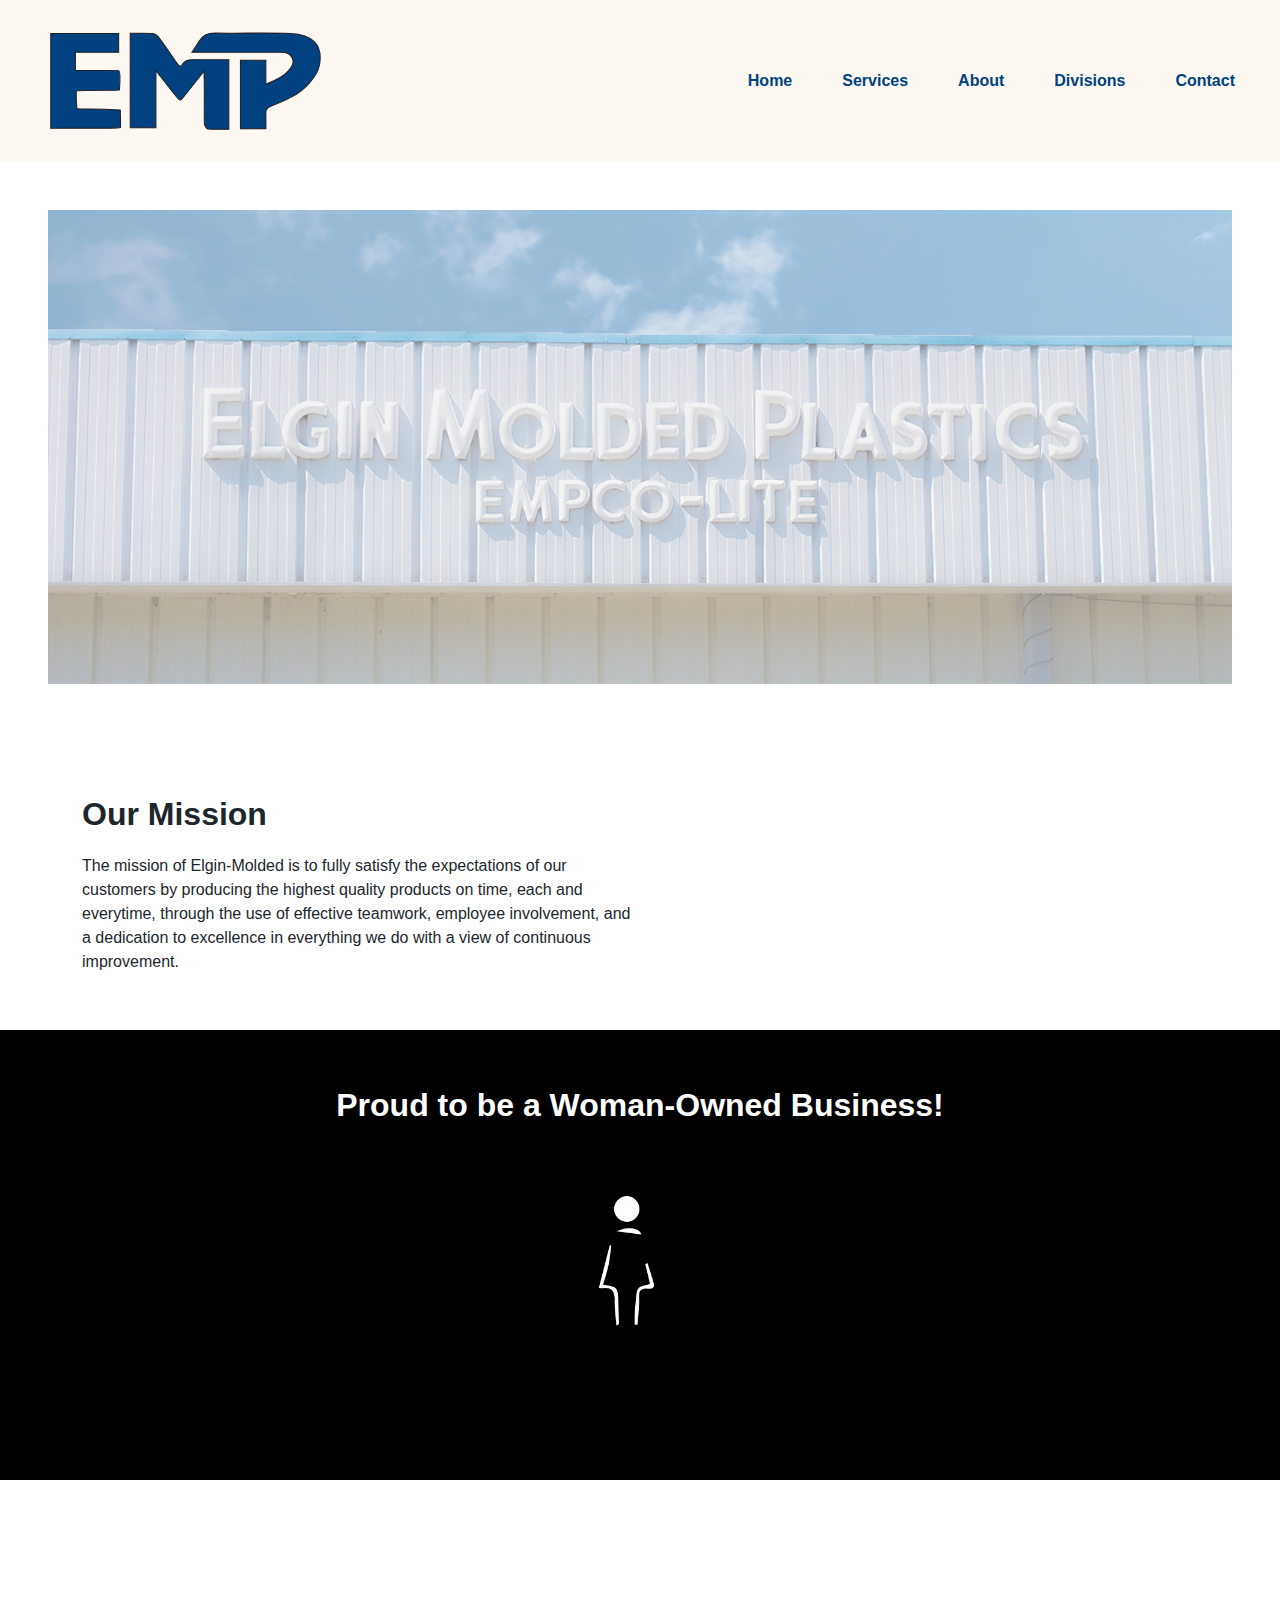
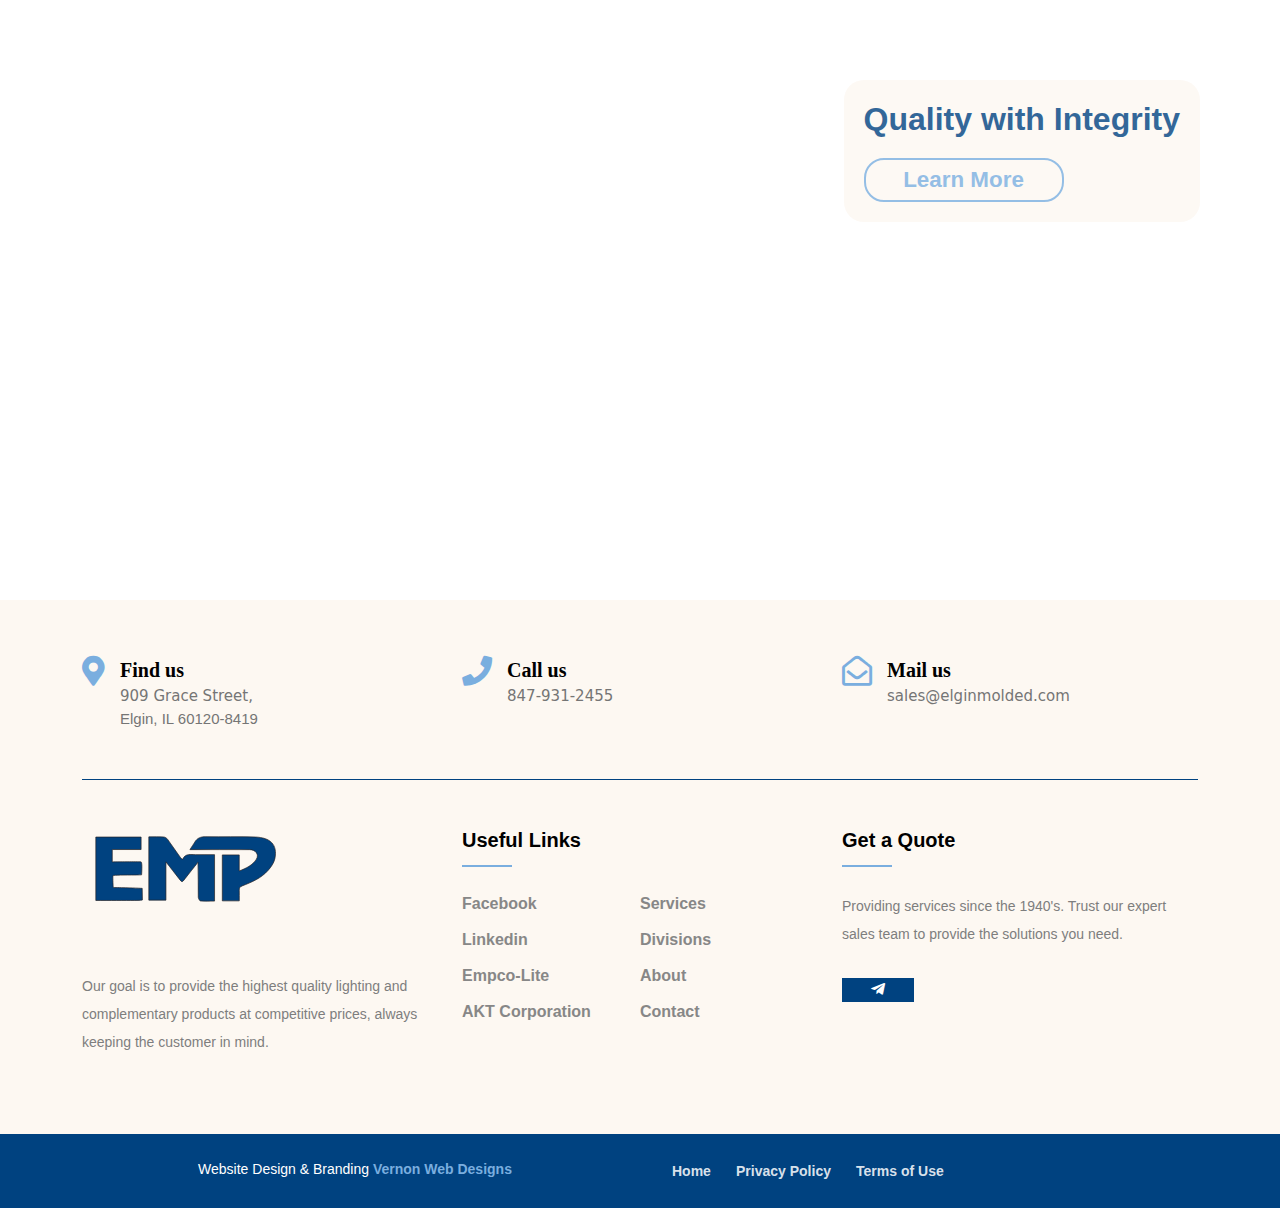
==== index.html @ e277bc26 "responsive" ====
<!DOCTYPE html>
<html lang="en">
<head>
<meta charset="UTF-8">
<meta name="viewport" content="width=device-width, initial-scale=1.0">
<meta http-equiv="X-UA-Compatible" content="ie=edge">
<meta name="Description" content="Enter your description here"/>
<link rel="stylesheet" href="https://cdnjs.cloudflare.com/ajax/libs/twitter-bootstrap/5.1.0/css/bootstrap.min.css">
<link rel="stylesheet" href="https://cdnjs.cloudflare.com/ajax/libs/font-awesome/5.15.4/css/all.min.css">
<link rel="stylesheet" href="/css/main.css">
<title>EMP</title>
</head>
<body>


    
    <nav>
        <ul class="nav-menu">
            <li class="logo"><a href="index.html"><span><img src="static/EMPArtboard 2.svg" style="width:100%; height:auto; max-width:300px;"></span></a></li>
            <li class="item"><a href="index.html"><span>Home</span></a></li>
            <li class="item"><a href="services.html"><span>Services</span></a></li>
            <li class="item"><a href="about.html"><span>About</span></a></li>
            <li class="item"><a href="divisions.html"><span>Divisions</span></a></li>
            <li class="item"><a href="contact.html"><span>Contact</span></a></li>
            <li class="toggle"><a href="#"><i class="fas fa-bars"></i></a></li>
        </ul>
    </nav>


    <div class="mainlayout">
        <div class="hero">
            <div><img src="static/EMP-photo.png" height="auto" width="100%"></div>
        </div>

        <!-- MISSION STATEMENT -->
        <div class="row1">
            <section>        
                <div class="container">
                    <h1 class="mb20 col-sm-12 col-md-9 col-lg-6">Our Mission</h1>
                    <p class="col-sm-12 col-md-9 col-lg-6">The mission of Elgin-Molded is to fully satisfy the expectations of our customers by 
                    producing the highest quality products on time, each and everytime, 
                    through the use of effective teamwork, employee involvement,
                    and a dedication to excellence in everything we do with a view of continuous improvement.</p>
                </div>
            </section>
        </div>
    

<!-- WOMAN-OWNED Business -->
        <div class="row2 section-dark">
            <div class="flex">
                <h1 class="white text-center">Proud to be a Woman-Owned Business!</h1>
                <img  class="img-responsive" src="/static/woman-icons-03.png" style="width:100%; height:auto; max-width:300px;">
            </div>
        </div>



        <div class="row3">
            <div class="big-image-quality">
                <div class="overlay-product-line">
                    <div class="product-line-container">
                        <h1 class="mb20">Quality with Integrity</h1>
                        <a href="process.html" class="btn">Learn More</a>
                    </div>
        
                </div>
            </div>
        </div>
    

    <!-- Footer -->

<footer class="footer footer-section">
    <div class="container">
        <div class="footer-cta pt-5 pb-5">
            <div class="row">
                <div class="col-xl-4 col-md-4 mb-30">
                    <div class="single-cta">
                        <i class="fas fa-map-marker-alt"></i>
                        <div class="cta-text">
                            <h4>Find us</h4>
                            <span>909 Grace Street,</span>
                            <p>Elgin, IL 60120-8419</p>
                        </div>
                    </div>
                </div>
                <div class="col-xl-4 col-md-4 mb-30">
                    <div class="single-cta">
                        <i class="fas fa-phone"></i>
                        <div class="cta-text">
                            <h4>Call us</h4>
                            <span>847-931-2455</span>
                        </div>
                    </div>
                </div>
                <div class="col-xl-4 col-md-4 mb-30">
                    <div class="single-cta">
                        <i class="far fa-envelope-open"></i>
                        <div class="cta-text">
                            <h4>Mail us</h4>
                            <span>sales@elginmolded.com</span>
                        </div>
                    </div>
                </div>
            </div>
        </div>
        <div class="footer-content pt-5 pb-5">
            <div class="row">
                <div class="col-xl-4 col-lg-4 mb-50">
                    <div class="footer-widget">
                        <div class="footer-logo mt-40 mb60">
                            <a href="index.html"><img src="static/EMPArtboard 2.svg" class="img-fluid" alt="logo"></a>
                        </div>
                        <div class="footer-text mt-40">
                            <p>Our goal is to provide the highest quality lighting and complementary products at competitive prices, always keeping the customer in mind. </p>
                        </div>
  
                    </div>
                </div>
                <div class="col-xl-4 col-lg-4 col-md-6 mb-30">
                    <div class="footer-widget">
                        <div class="footer-widget-heading">
                            <h3>Useful Links</h3>
                        </div>
                        <ul>
                            <li><a href="https://www.facebook.com/Elgin-Molded-Plastics-104482072345302">Facebook</a></li>
                            <li><a href="services.html">Services</a></li>
                            <li><a href="https://www.linkedin.com/company/elgin-molded-plastics-llc/">Linkedin</a></li>
                            <li><a href="divisions.html">Divisions</a></li>
                            <li><a href="https://empco-lite.com/">Empco-Lite</a></li>
                            <li><a href="about.html">About</a></li>
                            <li><a href="https://www.aktinc.com/">AKT Corporation</a></li>
                            <li><a href="contact.html">Contact</a></li>
                        </ul>
                    </div>
                </div>
                <div class="col-xl-4 col-lg-4 col-md-6 mb-50">
                    <div class="footer-widget">
                        <div class="footer-widget-heading">
                            <h3>Get a Quote</h3>
                        </div>
                        <div class="footer-text mb-25">
                            <p>Providing services since the 1940's. Trust our expert sales team to provide the solutions you need.</p>
                        </div>
                            <div class="subscribe-form">
                                <a href="contact.html"><i class="fab fa-telegram-plane"></i></a>
                            </div>
                        </div>
                    </div>
                </div>
            </div>
        </div>
    
    <div class="copyright copyright-area">
        <div class="container">
            <div class="row copyright">
                <div class="col-xl-6 col-lg-6 text-center text-lg-left">
                    <div class="copyright-text">
                        <p>Website Design & Branding <a href="http://www.vernonwebdesigns.com/">Vernon Web Designs</a></p>
                    </div>
                </div>
                <div class="col-xl-6 col-lg-6 d-none d-lg-block text-right">
                    <div class="footer-menu">
                        <ul>
                            <li><a href="index.html">Home</a></li>
                            <li><a href="privacypolicy.html">Privacy Policy</a></li>
                            <li><a href="termsofuse.html">Terms of Use</a></li>
                        </ul>
                    </div>
                </div>
            </div>
        </div>
    </div>
  </footer>
 

<script src="js/script.js"></script>
<script src="https://cdnjs.cloudflare.com/ajax/libs/popper.js/2.9.2/umd/popper.min.js"></script>
<script src="https://cdnjs.cloudflare.com/ajax/libs/twitter-bootstrap/5.1.0/js/bootstrap.min.js"></script>
</body>
</html>
---- css/main.css ----
html, body, div, span, object, h1, h2, h3, h4, h5, h6, p, blockquote, pre, abbr, address, cite, code, em,
img, small, strong, sub, sup, var, b, i, dl, dt, dd, ol, ul, li, fieldset, form, label, legend, table,
caption, tbody, tfoot, thead, tr, th, td, article, aside, figure, footer, header, hgroup, menu,
nav, section, .section-dark, time, mark, audio, video {
  margin: 0;
  padding: 0;
  border: 0;
  outline: 0;
  font-size: 100%;
  vertical-align: baseline;
  background: transparent;
}

article, aside, figure, footer, header, hgroup, nav, section, .section-dark {
  display: block;
}

nav ul {
  list-style: none;
}

a {
  margin: 0;
  padding: 0;
  font-size: 100%;
  vertical-align: baseline;
  background: transparent;
  text-decoration: none;
}

del {
  text-decoration: line-through;
}

input, select {
  vertical-align: middle;
}

body, select, input, textarea {
  color: #FDF8F2;
}

h1, h2, h3, h4, h5, h6 {
  font-family: bold;
  text-rendering: optimizeLegibility;
}

html {
  -webkit-font-smoothing: antialiased;
}

h1 {
  font-size: 2rem;
  font-weight: 800;
  font-family: "PT sans", sans-serif;
}

h2 {
  font-size: 1.5rem;
  font-weight: 700;
}

h3 {
  font-size: 1.3rem;
  font-weight: 600;
}

h2, h3, p, a {
  font-family: "Open sans", sans-serif;
}

.main {
  color: #004280;
}

nav {
  background: #FDF8F2;
  padding: 0 20px;
}

a {
  color: #004280;
  text-decoration: none;
  font-family: "PT sans", sans-serif;
  font-weight: 600;
}

.nav-menu,
.drop-down-menu {
  list-style-type: none;
  color: #004280;
}

.item {
  padding: 15px;
}

.item a:hover,
.item a:hover::after {
  color: #7aaedf;
}

/* Mobile first */
.nav-menu {
  display: flex;
  flex-wrap: wrap;
  justify-content: space-between;
  align-items: center;
}

.nav-menu li a {
  display: block;
  padding: 20px 10px;
}

.nav-menu li.drop-down-item a {
  padding: 17.5px;
}

.toggle {
  order: 1;
  font-size: 20px;
}

.item {
  order: 2;
  width: 100%;
  text-align: center;
  display: none;
}

.active .item {
  display: block;
}

/* drop-down menu mobile */
.drop-down-menu {
  display: none;
}

.drop-down i {
  font-size: 12px;
}

.drop-down-menu-active .drop-down-menu {
  display: block;
}

.drop-down > a::after {
  font-family: "Font Awesome 5 Free";
  font-size: 12px;
  line-height: 16px;
  font-weight: bold;
  content: "\f078";
  color: #004280;
  padding-left: 10px;
}

.drop-down-item a {
  padding: 20px 8px;
}

.drop-down-menu-active {
  background-color: #FDF8F2;
  border-radius: 3px;
}

/* Desktop menu */
@media all and (min-width: 960px) {
  .nav-menu {
    justify-content: center;
    flex-wrap: nowrap;
    background: none;
  }
  .logo {
    flex: 1;
    order: 0;
  }
  .item {
    order: 1;
    position: relative;
    display: block;
    width: auto;
  }
  .toggle {
    flex: 1;
    text-align: right;
    order: 2;
    display: none;
  }
  .drop-down-menu-active .drop-down-menu {
    display: block;
    position: absolute;
    left: 0;
    top: 75px;
    background: #FDF8F2;
  }
  .drop-down-menu-active {
    border-radius: 0;
  }
}
/* Footer  */
.footer-section {
  background: #FDF8F2;
  position: relative;
}

.footer-cta {
  border-bottom: 1px solid #004280;
}

.single-cta i {
  color: #7aaedf;
  font-size: 30px;
  float: left;
  margin-top: 8px;
}

.cta-text {
  padding-left: 15px;
  display: inline-block;
}

.cta-text h4 {
  margin-top: 10px;
  color: black;
  font-size: 20px;
  font-weight: 600;
  margin-bottom: 2px;
}

.cta-text span {
  color: #757575;
  font-size: 15px;
}

.cta-text p {
  color: #757575;
  font-size: 15px;
}

.footer-content {
  position: relative;
  z-index: 2;
}

.footer-pattern img {
  position: absolute;
  top: 0;
  left: 0;
  height: 330px;
  background-size: cover;
  background-position: 100% 100%;
}

.footer-logo img {
  max-width: 200px;
}

.footer-text p {
  margin-bottom: 14px;
  font-size: 14px;
  color: #7e7e7e;
  line-height: 28px;
  margin-right: 20px;
  margin-bottom: 30px;
}

.footer-social-icon span {
  color: black;
  display: block;
  font-size: 20px;
  font-weight: 700;
  margin-bottom: 20px;
}

.footer-widget-heading h3 {
  color: black;
  font-size: 20px;
  font-weight: 600;
  margin-bottom: 40px;
  position: relative;
}

.footer-widget-heading h3::before {
  content: "";
  position: absolute;
  left: 0;
  bottom: -15px;
  height: 2px;
  width: 50px;
  background: #7aaedf;
}

.footer-widget ul li {
  display: inline-block;
  float: left;
  width: 50%;
  margin-bottom: 12px;
}

.footer-widget ul li a:hover {
  color: #004280;
}

.footer-widget ul li a {
  color: #878787;
  text-transform: capitalize;
  text-decoration: none;
}

.subscribe-form {
  position: relative;
  overflow: hidden;
}

.subscribe-form a {
  width: 100%;
  padding: 14px 28px;
  background: #004280;
  border: 1px solid #004280;
  color: #fff;
}

.copyright-area {
  background: #004280;
  padding: 25px 0;
}

.copyright-text p {
  margin: 0;
  font-size: 14px;
  color: white;
}

.copyright-text p a {
  color: #7aaedf;
}

.footer-menu li {
  display: inline-block;
  margin-left: 20px;
}

.footer-menu li:hover a {
  color: #004280;
}

.footer-menu li a {
  font-size: 14px;
  color: rgba(255, 255, 255, 0.857);
}

.pinside10 {
  padding: 10px;
}

.pinside20 {
  padding: 20px;
}

.pinside30 {
  padding: 30px;
}

.pinside40 {
  padding: 40px;
}

.pinside50 {
  padding: 50px;
}

.pinside60 {
  padding: 60px;
}

.pinside80 {
  padding: 80px;
}

.mb0 {
  margin-bottom: 0px;
}

.mb10 {
  margin-bottom: 10px;
}

.mb20 {
  margin-bottom: 20px;
}

.mb30 {
  margin-bottom: 30px;
}

.mb40 {
  margin-bottom: 40px;
}

.mb60 {
  margin-bottom: 60px;
}

.mb80 {
  margin-bottom: 80px;
}

.mb100 {
  margin-bottom: 100px;
}

.mt0 {
  margin-top: 0px;
}

.mt10 {
  margin-top: 10px;
}

.mt20 {
  margin-top: 20px;
}

.mt30 {
  margin-top: 30px;
}

.mt40 {
  margin-top: 40px;
}

.mt60 {
  margin-top: 60px;
}

.mt80 {
  margin-top: 80px;
}

.mt100 {
  margin-top: 100px;
}

.mainlayout {
  display: grid;
  height: 100vh;
  grid-template-areas: "hero hero hero hero" "row1 row1 row1 row1" "row2 row2 row2 row2" "row3 row3 row3 row3" "footer footer footer footer" "copyright copyright copyright copyright";
  grid-template-columns: 1fr 1fr 1fr 1fr;
  grid-auto-rows: -webkit-min-content;
  grid-auto-rows: min-content;
}

.hero {
  grid-area: hero;
  opacity: 50%;
  background-color: white;
}

.row1 {
  grid-area: row1;
}

.row2 {
  grid-area: row2;
}

.row3 {
  grid-area: row3;
}

.footer {
  grid-area: footer;
}

.copyright {
  grid-area: copyright;
}

@media (max-width: 800px) {
  .mainlayout {
    display: grid;
    height: 100vh;
    grid-template-areas: "hero" "row1" "row2" "row3" "footer" "copyright";
    grid-template-columns: 1fr;
    grid-template-rows: 0.8fr 1.2fr 1.2fr;
  }
}
.splitlayout {
  display: grid;
  height: 100vh;
  grid-template-areas: "section1 section1 section2 section2" "section1 section1 section2 section2";
  grid-template-columns: 1fr 1fr 1fr 1fr;
  grid-auto-rows: -webkit-min-content;
  grid-auto-rows: min-content;
}

.section1 {
  grid-area: section1;
}

.section2 {
  grid-area: section2;
}

@media (max-width: 800px) {
  .splitlayout {
    display: grid;
    height: 100vh;
    grid-template-areas: "section1" "section2";
    grid-template-columns: 1fr;
    grid-template-rows: 0.8fr 1.2fr 1.2fr;
  }
}
.white {
  color: white;
}

section, .section-dark {
  background: #fff;
  color: #1c262b;
  padding: 3.5rem;
}

@media (max-width: 800px) {
  section, .section-dark {
    padding: 2rem;
  }
}
.section-dark {
  background: black;
  color: white;
}

.flex {
  display: flex;
  flex-direction: column;
  align-items: center;
  justify-content: center;
}

@media (max-width: 800px) {
  .img-responsive {
    height: 100%;
    width: 100%;
  }
}
.big-image-quality {
  height: 80vh;
  width: 100vw;
  position: relative;
  background-size: cover;
  opacity: 80%;
  background-position: 30% 30%;
  background-image: url("/static/plant_pictures/IMG_7468_Fotor.jpg");
}

.overlay-product-line {
  position: absolute;
  height: 50%;
  width: 70%;
  top: 200px;
  right: 5rem;
  color: black;
  display: flex;
  align-items: flex-end;
  justify-content: left;
  flex-direction: column;
}

.product-line-container {
  background-color: #FDF8F2;
  padding: 20px;
  border-radius: 20px;
  color: #004280;
}

.btn {
  min-width: 200px;
  text-align: center;
  display: inline-block;
  text-decoration: none;
  font-size: 1.4rem;
  color: #7aaedf;
  border: 2px solid #7aaedf;
  padding: 0.2rem 0.8rem;
  text-transform: capitalize;
  transition: 0.4s;
  border-radius: 20px;
  font-family: "PT sans", sans-serif;
  font-weight: 800;
}

.btn:hover {
  background-color: none;
  color: #004280;
  border: 2px solid #004280;
}

section.section--dark, .section--dark.section-dark {
  background: rgba(0, 0, 0, 0.927);
  color: white;
}

.base {
  color: black;
}

#intro-animation {
  background: rgba(0, 0, 0, 0.681);
  color: black;
}

.hero {
  box-sizing: border-box;
  display: flex;
  min-height: 50vh;
  padding: 3rem;
  justify-content: center;
  flex-direction: column;
  position: relative;
  font-size: 1.15rem;
}

.hero::before {
  transform: rotate(-5deg) scaleY(0);
  transform-origin: 100% 100%;
  content: "";
  display: block;
  position: absolute;
  bottom: 0;
  width: 90%;
  height: 100%;
  -webkit-animation: untransform normal 1 1.25s 0.9375s cubic-bezier(0.33, 1, 0.68, 1) forwards;
  animation: untransform normal 1 1.25s 0.9375s cubic-bezier(0.33, 1, 0.68, 1) forwards;
}

.hero::after {
  transform: scaleY(0);
  transform-origin: 50% 100%;
  content: "";
  display: block;
  position: absolute;
  left: 0;
  bottom: 0;
  width: 100%;
  height: 100%;
  background-image: url("../static/plant_pictures/IMG_7464_Fotor.jpg");
  -webkit-animation: untransform normal 1 1.5625s 0.3125s cubic-bezier(0.33, 1, 0.68, 1) forwards;
  animation: untransform normal 1 1.5625s 0.3125s cubic-bezier(0.33, 1, 0.68, 1) forwards;
  z-index: -1;
}

.hero__title {
  margin-bottom: 5px;
  font-size: 3.75rem;
  overflow: hidden;
  font-weight: 700;
  line-height: 1.4;
}

.hero__title span {
  display: inline-block;
  transform: rotate(30deg) translateY(2em);
  transform-origin: 0 100%;
  -webkit-animation: untransform normal 1 1.25s 0.3125s cubic-bezier(0.33, 1, 0.68, 1) forwards;
  animation: untransform normal 1 1.25s 0.3125s cubic-bezier(0.33, 1, 0.68, 1) forwards;
}

.hero__copy {
  margin-bottom: 10px;
  max-width: 50ch;
  transform: translatey(2em);
  opacity: 0;
  -webkit-animation: untransform normal 1 1.25s 0.9375s cubic-bezier(0.33, 1, 0.68, 1) forwards;
  animation: untransform normal 1 1.25s 0.9375s cubic-bezier(0.33, 1, 0.68, 1) forwards;
}

@-webkit-keyframes untransform {
  to {
    transform: none;
    opacity: 1;
  }
}
@keyframes untransform {
  to {
    transform: none;
    opacity: 1;
  }
}
.big-image-divisions {
  height: 100vh;
  width: 100vw;
  position: relative;
  background-size: cover;
  background-position: 50% 50%;
  background-image: url("../static/pexels-laura-tancredi-7078502.jpg");
}

.overlay-divisions {
  position: absolute;
  height: 100%;
  width: 100%;
  top: 0;
  left: 0;
  background: rgba(252, 251, 251, 0.177);
  color: black;
  display: flex;
  align-items: center;
  justify-content: center;
  flex-direction: column;
}

.overlay-divisions h1 {
  font-size: 5rem;
  letter-spacing: 0px;
  margin: 0 0 5px;
  font-weight: 900;
}

@media screen and (max-width: 64rem) {
  .overlay-oldworld .oldworld-container {
    width: calc(33.333333% - 2rem);
  }
}
/* box w outlines */
.image-effect-container {
  width: 100%;
  max-width: 1200px;
  border-radius: 4px;
  margin: 0 auto;
  padding: 40px 0;
}

.image-effect-wrapper {
  width: 33.3%;
  height: 100%;
  padding: 10px;
  opacity: 70%;
  margin-bottom: 30px;
}

@media (max-width: 900px) {
  .image-effect-wrapper {
    display: none;
    visibility: hidden;
  }
}
.image-effect-name {
  position: relative;
  font-size: 16px;
  display: inline-block;
}

.image-effect-namename:after {
  content: "";
  position: absolute;
  width: calc(100% + 10px);
  height: 1px;
  background-color: #000;
  bottom: -4px;
  left: 0;
}

.w-content:hover {
  opacity: 0.8;
}

.w-content:hover .frame {
  border-color: #fff;
  transition: color 0.3s ease-in-out, all 0.3s ease-in-out;
  width: calc(100% - 20px);
  height: calc(100% - 20px);
}

.postcard h2 {
  top: 50%;
  text-align: left;
  transform: translate3d(50px, 20px, 0);
}

.box {
  position: relative;
  max-height: 300px;
  border-radius: 4px;
  overflow: hidden;
  box-shadow: 0 1.4px 1.7px rgba(0, 0, 0, 0.017), 0 3.3px 4px rgba(0, 0, 0, 0.024), 0 6.3px 7.5px rgba(0, 0, 0, 0.03), 0 11.2px 13.4px rgba(0, 0, 0, 0.036), 0 20.9px 25.1px rgba(0, 0, 0, 0.043), 0 50px 60px rgba(0, 0, 0, 0.06);
}

.box .hide {
  opacity: 0;
}

.box .frame {
  position: absolute;
  border: 1px solid #fff;
  z-index: 2;
  top: 50%;
  left: 50%;
  transform: translate(-50%, -50%);
}

.box h2, .box p {
  position: absolute;
  color: #fff;
  z-index: 2;
  width: 100%;
  transition: opacity 0.2s, transform 0.3s;
}

.box h2 {
  font-weight: 500;
  font-size: 14px;
  margin-bottom: 0;
  letter-spacing: 1px;
}

.box p {
  bottom: 0;
  font-size: 14px;
  letter-spacing: 1px;
}

.box:hover {
  transition: all 0.3s ease-in-out;
}

.box:hover:before {
  transition: all 0.3s ease-in-out;
}

.box img {
  position: relative;
  width: 100%;
  height: 100%;
  z-index: 1;
  transition: all 0.3s ease-in-out;
}

.box img:hover {
  transition: all 0.3s ease-in-out;
}

.box img:after {
  content: "";
  position: absolute;
  background-color: rgba(0, 0, 0, 0.6);
  width: 100%;
  height: 100%;
  top: 0;
  left: 0;
  opacity: 0;
}

.box img:hover {
  transition: all 0.3s ease-in-out;
}

.zoom-in h2 {
  top: 50%;
  transform: translatey(-50%);
  text-align: center;
  margin: 0;
}

.zoom-in p {
  text-align: center;
  top: calc(50% + 40px);
  transition: all 0.3s ease;
  transform: scale(1.8);
  opacity: 0;
}

.zoom-in:hover img {
  transform: scale(1.1);
  filter: grayscale(100%);
}

.zoom-in:hover p {
  transform: scale(1);
  transition: all 0.3s ease;
  opacity: 1;
}

.w-content .frame {
  width: calc(100% - 100px);
  height: calc(100% - 100px);
  top: 50%;
  left: 50%;
  transform: translate(-50%, -50%);
  border-color: transparent;
}

.w-content h2 {
  margin-top: 0;
  top: 50%;
  transform: translatey(-50%);
  text-align: center;
  letter-spacing: 1px;
}/*# sourceMappingURL=main.css.map */
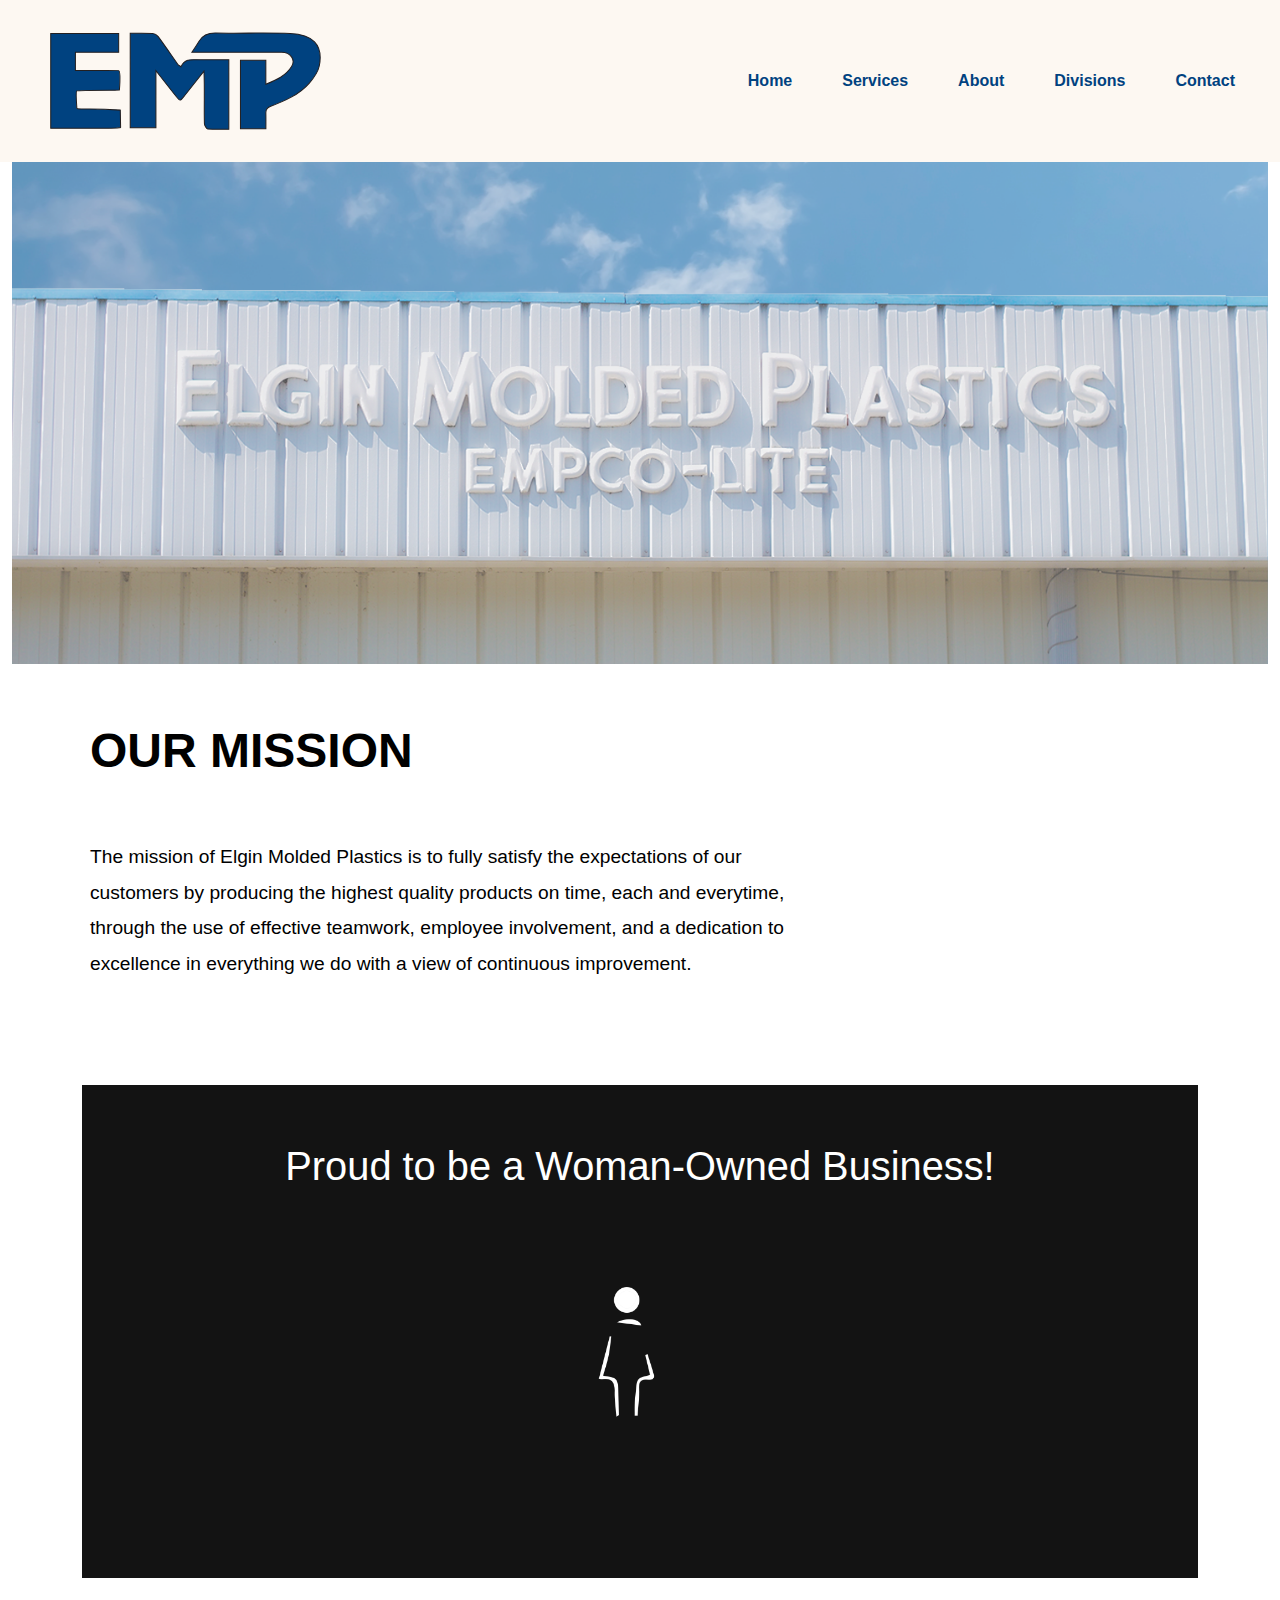
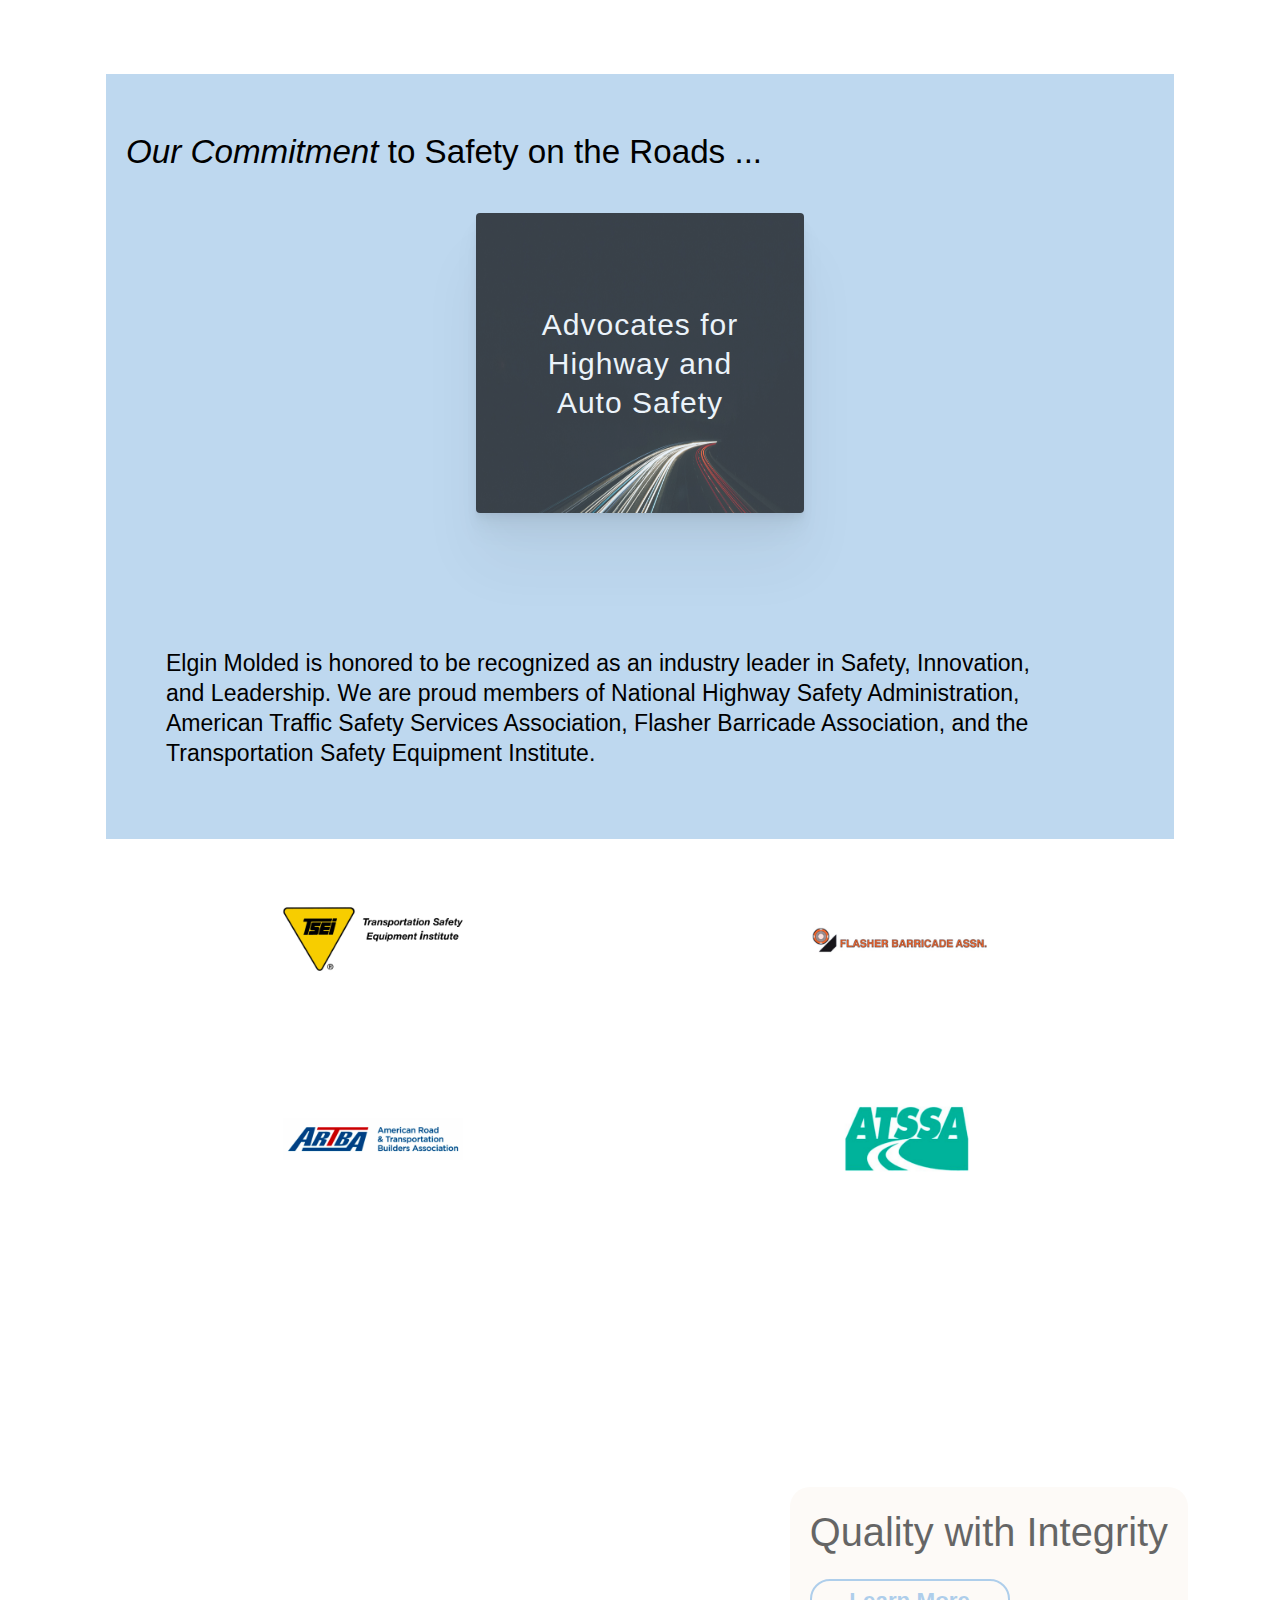
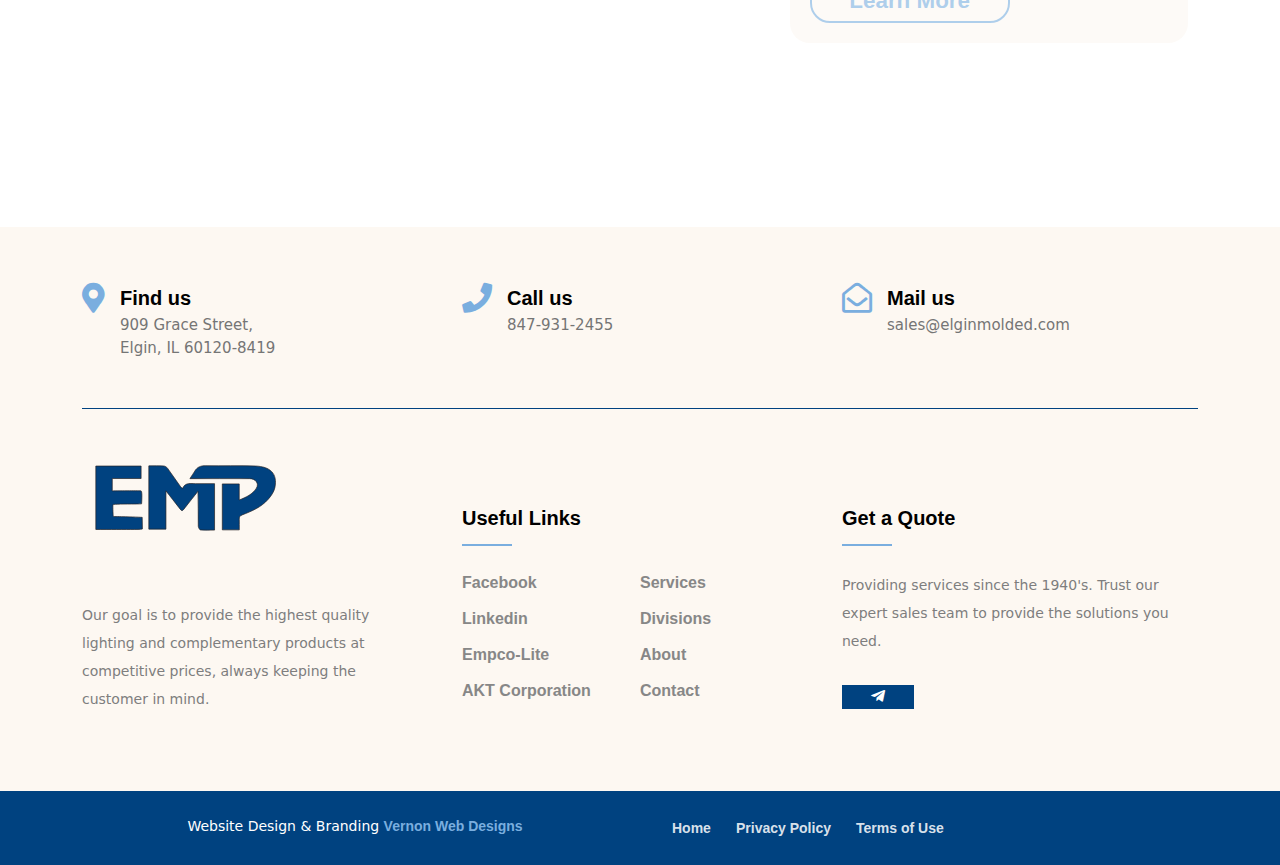
==== commit 5dc10423: "building index page" ====
--- a/index.html
+++ b/index.html
@@ -13,7 +13,6 @@
 <body>
 
 
-    
     <nav>
         <ul class="nav-menu">
             <li class="logo"><a href="index.html"><span><img src="static/EMPArtboard 2.svg" style="width:100%; height:auto; max-width:300px;"></span></a></li>
@@ -26,47 +25,95 @@
         </ul>
     </nav>
 
-
-    <div class="mainlayout">
-        <div class="hero">
-            <div><img src="static/EMP-photo.png" height="auto" width="100%"></div>
-        </div>
-
-        <!-- MISSION STATEMENT -->
-        <div class="row1">
-            <section>        
-                <div class="container">
-                    <h1 class="mb20 col-sm-12 col-md-9 col-lg-6">Our Mission</h1>
-                    <p class="col-sm-12 col-md-9 col-lg-6">The mission of Elgin-Molded is to fully satisfy the expectations of our customers by 
+<div class="container-fluid">
+    <div class="row">
+        <div class="">
+            <div><img src="static/EMP-photo.png" style="width:100%; height:auto; max-width:2000px; opacity:70%;"></div>
+        </div>
+    </div>
+
+    <!-- MISSION STATEMENT -->
+    <div class="container">
+        <div class="row">
+            <div class="col-md-8 col-sm-12">
+                <div class="text mt-5 mb-5">
+                    <h1 class="mission-title p-2">Our Mission</h1>
+                    <h5 class="p-2" style="line-height: 35.5px;">The mission of Elgin Molded Plastics is to fully satisfy the expectations of our customers by 
                     producing the highest quality products on time, each and everytime, 
                     through the use of effective teamwork, employee involvement,
-                    and a dedication to excellence in everything we do with a view of continuous improvement.</p>
-                </div>
-            </section>
-        </div>
-    
-
-<!-- WOMAN-OWNED Business -->
-        <div class="row2 section-dark">
-            <div class="flex">
-                <h1 class="white text-center">Proud to be a Woman-Owned Business!</h1>
-                <img  class="img-responsive" src="/static/woman-icons-03.png" style="width:100%; height:auto; max-width:300px;">
-            </div>
-        </div>
-
-
-
-        <div class="row3">
-            <div class="big-image-quality">
-                <div class="overlay-product-line">
-                    <div class="product-line-container">
-                        <h1 class="mb20">Quality with Integrity</h1>
-                        <a href="process.html" class="btn">Learn More</a>
-                    </div>
-        
-                </div>
-            </div>
-        </div>
+                    and a dedication to excellence in everything we do with a view of continuous improvement.</h5>
+                </div>
+            </div>
+        </div>
+    </div>
+    
+
+    <!-- WOMAN-OWNED Business -->
+    <div class="container mt-5 mb-5">
+        <section class="section--dark text-center">
+            <div class="about-container">
+                <div>
+                    <h1 style="color: white;">Proud to be a Woman-Owned Business!</h1>
+                    <img  class="img-responsive" src="/static/woman-icons-03.png" style="width:100%; height:auto; max-width:300px;">
+                </div>
+            </div>
+        </section>
+    </div>
+
+
+    <!-- SPONSORSHIPS -->
+<div class="container p-5">
+    <div class="row" style="background-color: #7aaedf7c;">
+        <div class="col-sm-12 col-md-12 d-flex flex-row align-items-center justify-items-center">
+            <h2 class="p-2"><i>Our Commitment</i> to Safety on the Roads ...</h2>
+        </div>
+    </div>
+    <div class="row" style="background-color: #7aaedf7c; ">
+        <div class="col-md-12 col-sm-12 d-flex flex-column align-items-center justify-items-center">
+            <div class="image-effect-wrapper">
+                <div class="box w-content">
+                    <img src="static/pexels-markus-spiske-1679719.jpg" alt="img" style="width:100%; height:auto; min-height: 400px; min-width: 400px;">
+                    <div class="frame">
+                        <h2 style="font-size: 30px">Advocates for Highway and Auto Safety</h2>
+                    </div>
+                </div>
+            </div>
+        </div>
+    </div>
+    <div class="row" style="background-color: #7aaedf7c; ">
+        <div class="col-sm-12 col-md-12 d-flex flex-row align-items-center justify-items-center">
+            <h4 class="p-5" style="max-width: 1000px">Elgin Molded is honored to be recognized as an industry leader in Safety, Innovation, and Leadership. We are proud members of National Highway Safety Administration, American Traffic Safety Services Association, Flasher Barricade Association, and the Transportation Safety Equipment Institute.  </p>
+        </div>
+    </div>
+    <div class="row">
+        <div class="col-sm-6 col-md-6 d-flex flex-column align-items-center justify-items-center">
+            <img src="/static/memberships/memberships-03.png" style="width:100%; height:auto; max-width:200px;">
+            <img src="/static/memberships/memberships-04.png" style="width:100%; height:auto; max-width:200px;">
+        </div>
+        <div class="col-sm-6 col-md-6 d-flex flex-column align-items-center justify-items-center">
+            <img src="/static/memberships/memberships2-01.png" style="width:100%; height:auto; max-width:200px;">
+            <img src="/static/memberships/memberships2-02.png" style="width:100%; height:auto; max-width:200px;">
+        </div>
+    </div>
+    </div>
+</div>
+
+
+
+    <div class="row">
+        <div class="big-image-quality">
+            <div class="overlay-product-line">
+                <div class="product-line-container">
+                    <h1 class="mb20">Quality with Integrity</h1>
+                    <a href="process.html" class="btn">Learn More</a>
+                </div>
+            </div>
+        </div>
+    </div>
+
+    
+
+</div>
     
 
     <!-- Footer -->
--- a/css/main.css
+++ b/css/main.css
@@ -49,28 +49,37 @@
   -webkit-font-smoothing: antialiased;
 }
 
+h1, h2, h3, h4, h5 {
+  margin: 3rem 0 1.38rem;
+  font-family: "PT Sans", sans-serif;
+  font-weight: 400;
+  line-height: 1.3;
+  color: black;
+}
+
 h1 {
-  font-size: 2rem;
-  font-weight: 800;
-  font-family: "PT sans", sans-serif;
+  margin-top: 0;
+  font-size: 2.488rem;
 }
 
 h2 {
-  font-size: 1.5rem;
-  font-weight: 700;
+  font-size: 2.074rem;
 }
 
 h3 {
-  font-size: 1.3rem;
-  font-weight: 600;
-}
-
-h2, h3, p, a {
-  font-family: "Open sans", sans-serif;
-}
-
-.main {
-  color: #004280;
+  font-size: 1.728rem;
+}
+
+h4 {
+  font-size: 1.44rem;
+}
+
+h5 {
+  font-size: 1.2rem;
+}
+
+small, .text_small {
+  font-size: 0.833rem;
 }
 
 nav {
@@ -443,74 +452,19 @@
   margin-top: 100px;
 }
 
-.mainlayout {
-  display: grid;
-  height: 100vh;
-  grid-template-areas: "hero hero hero hero" "row1 row1 row1 row1" "row2 row2 row2 row2" "row3 row3 row3 row3" "footer footer footer footer" "copyright copyright copyright copyright";
-  grid-template-columns: 1fr 1fr 1fr 1fr;
-  grid-auto-rows: -webkit-min-content;
-  grid-auto-rows: min-content;
-}
-
-.hero {
-  grid-area: hero;
-  opacity: 50%;
-  background-color: white;
-}
-
-.row1 {
-  grid-area: row1;
-}
-
-.row2 {
-  grid-area: row2;
-}
-
-.row3 {
-  grid-area: row3;
-}
-
-.footer {
-  grid-area: footer;
-}
-
-.copyright {
-  grid-area: copyright;
+.mission-title {
+  font-size: 3em;
+  margin-bottom: 3rem;
+  font-weight: 800;
+  color: black;
+  line-height: 1em;
+  text-transform: uppercase;
+  font-family: "PT Sans", sans-serif;
 }
 
 @media (max-width: 800px) {
-  .mainlayout {
-    display: grid;
-    height: 100vh;
-    grid-template-areas: "hero" "row1" "row2" "row3" "footer" "copyright";
-    grid-template-columns: 1fr;
-    grid-template-rows: 0.8fr 1.2fr 1.2fr;
-  }
-}
-.splitlayout {
-  display: grid;
-  height: 100vh;
-  grid-template-areas: "section1 section1 section2 section2" "section1 section1 section2 section2";
-  grid-template-columns: 1fr 1fr 1fr 1fr;
-  grid-auto-rows: -webkit-min-content;
-  grid-auto-rows: min-content;
-}
-
-.section1 {
-  grid-area: section1;
-}
-
-.section2 {
-  grid-area: section2;
-}
-
-@media (max-width: 800px) {
-  .splitlayout {
-    display: grid;
-    height: 100vh;
-    grid-template-areas: "section1" "section2";
-    grid-template-columns: 1fr;
-    grid-template-rows: 0.8fr 1.2fr 1.2fr;
+  .mission-title {
+    font-size: 30px;
   }
 }
 .white {
@@ -547,13 +501,13 @@
   }
 }
 .big-image-quality {
-  height: 80vh;
+  height: 60vh;
   width: 100vw;
   position: relative;
   background-size: cover;
-  opacity: 80%;
-  background-position: 30% 30%;
-  background-image: url("/static/plant_pictures/IMG_7468_Fotor.jpg");
+  opacity: 60%;
+  background-position: 70% 70%;
+  background-image: url("/static/plant_pictures/IMG_7465_Fotor.jpg");
 }
 
 .overlay-product-line {
@@ -608,14 +562,14 @@
 }
 
 #intro-animation {
-  background: rgba(0, 0, 0, 0.681);
+  background: rgba(245, 243, 243, 0.324);
   color: black;
 }
 
 .hero {
   box-sizing: border-box;
   display: flex;
-  min-height: 50vh;
+  min-height: 90vh;
   padding: 3rem;
   justify-content: center;
   flex-direction: column;
@@ -690,7 +644,7 @@
   }
 }
 .big-image-divisions {
-  height: 100vh;
+  height: 70vh;
   width: 100vw;
   position: relative;
   background-size: cover;
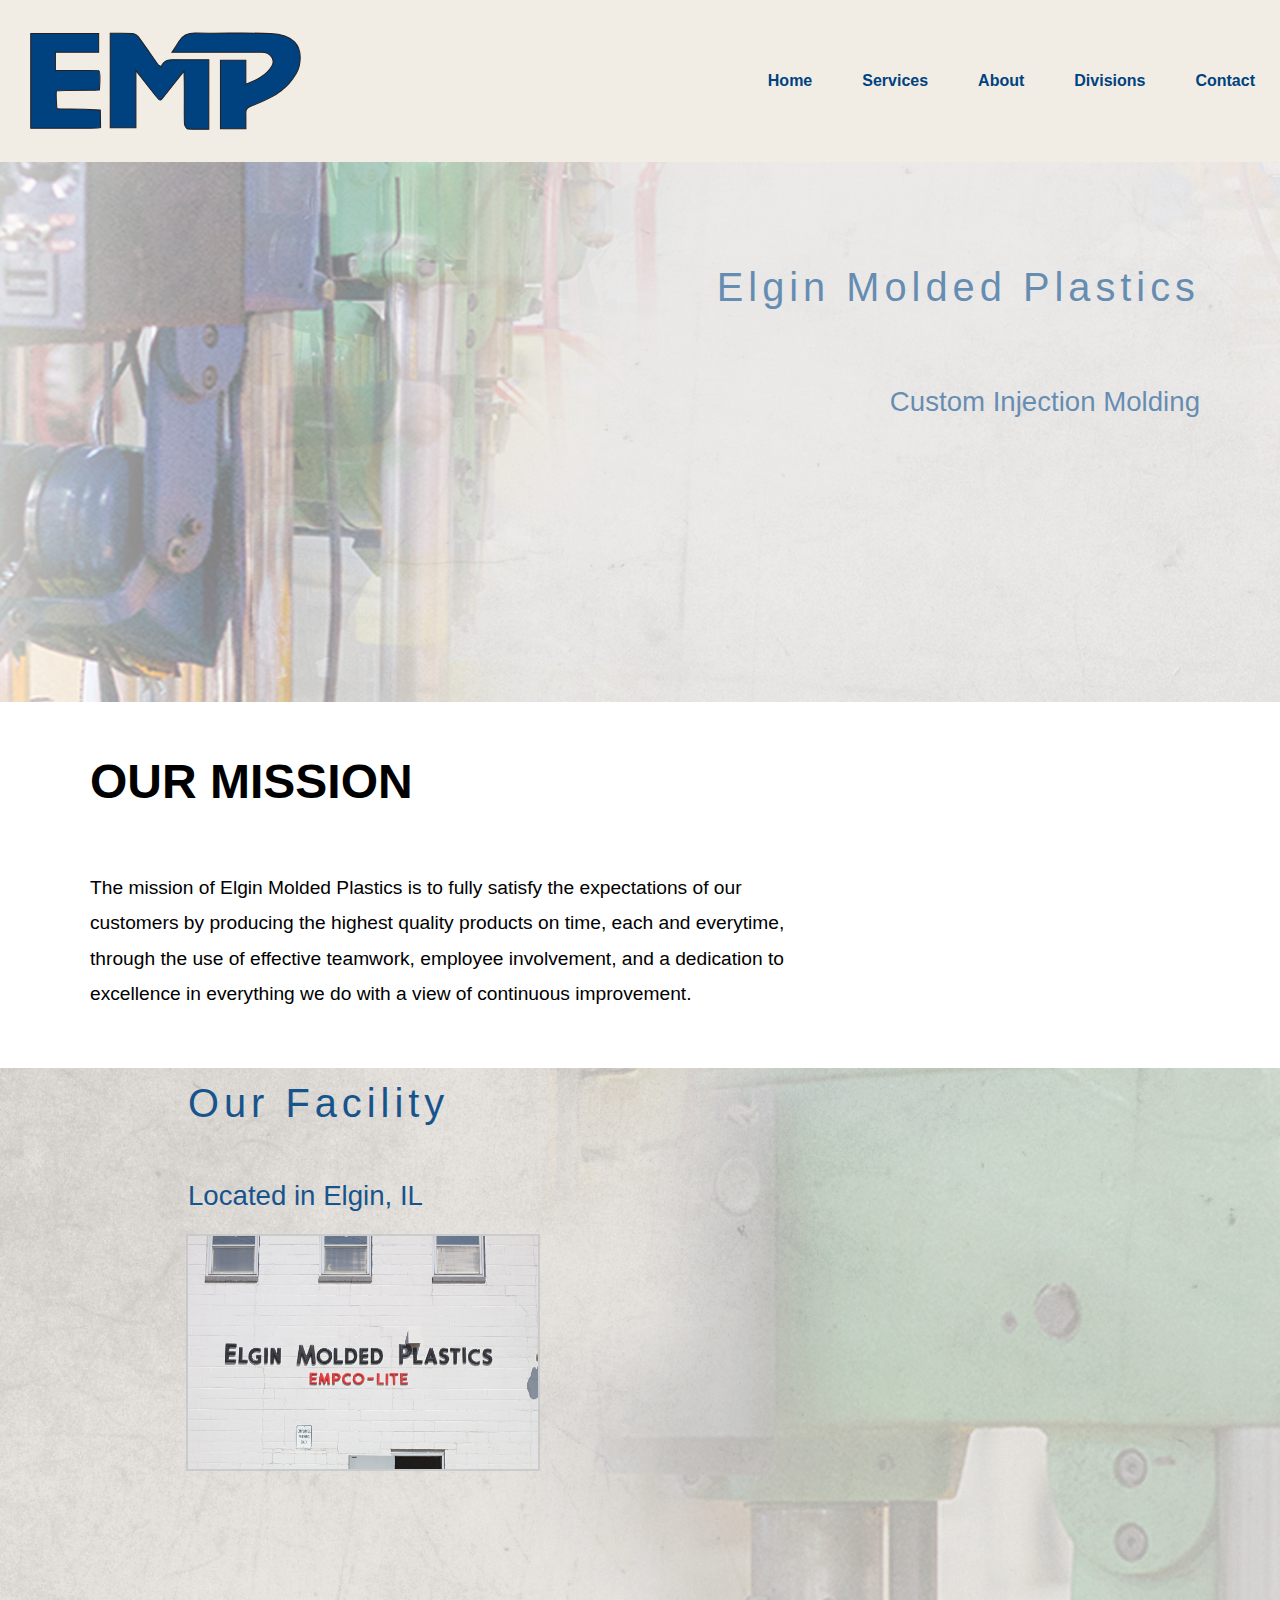
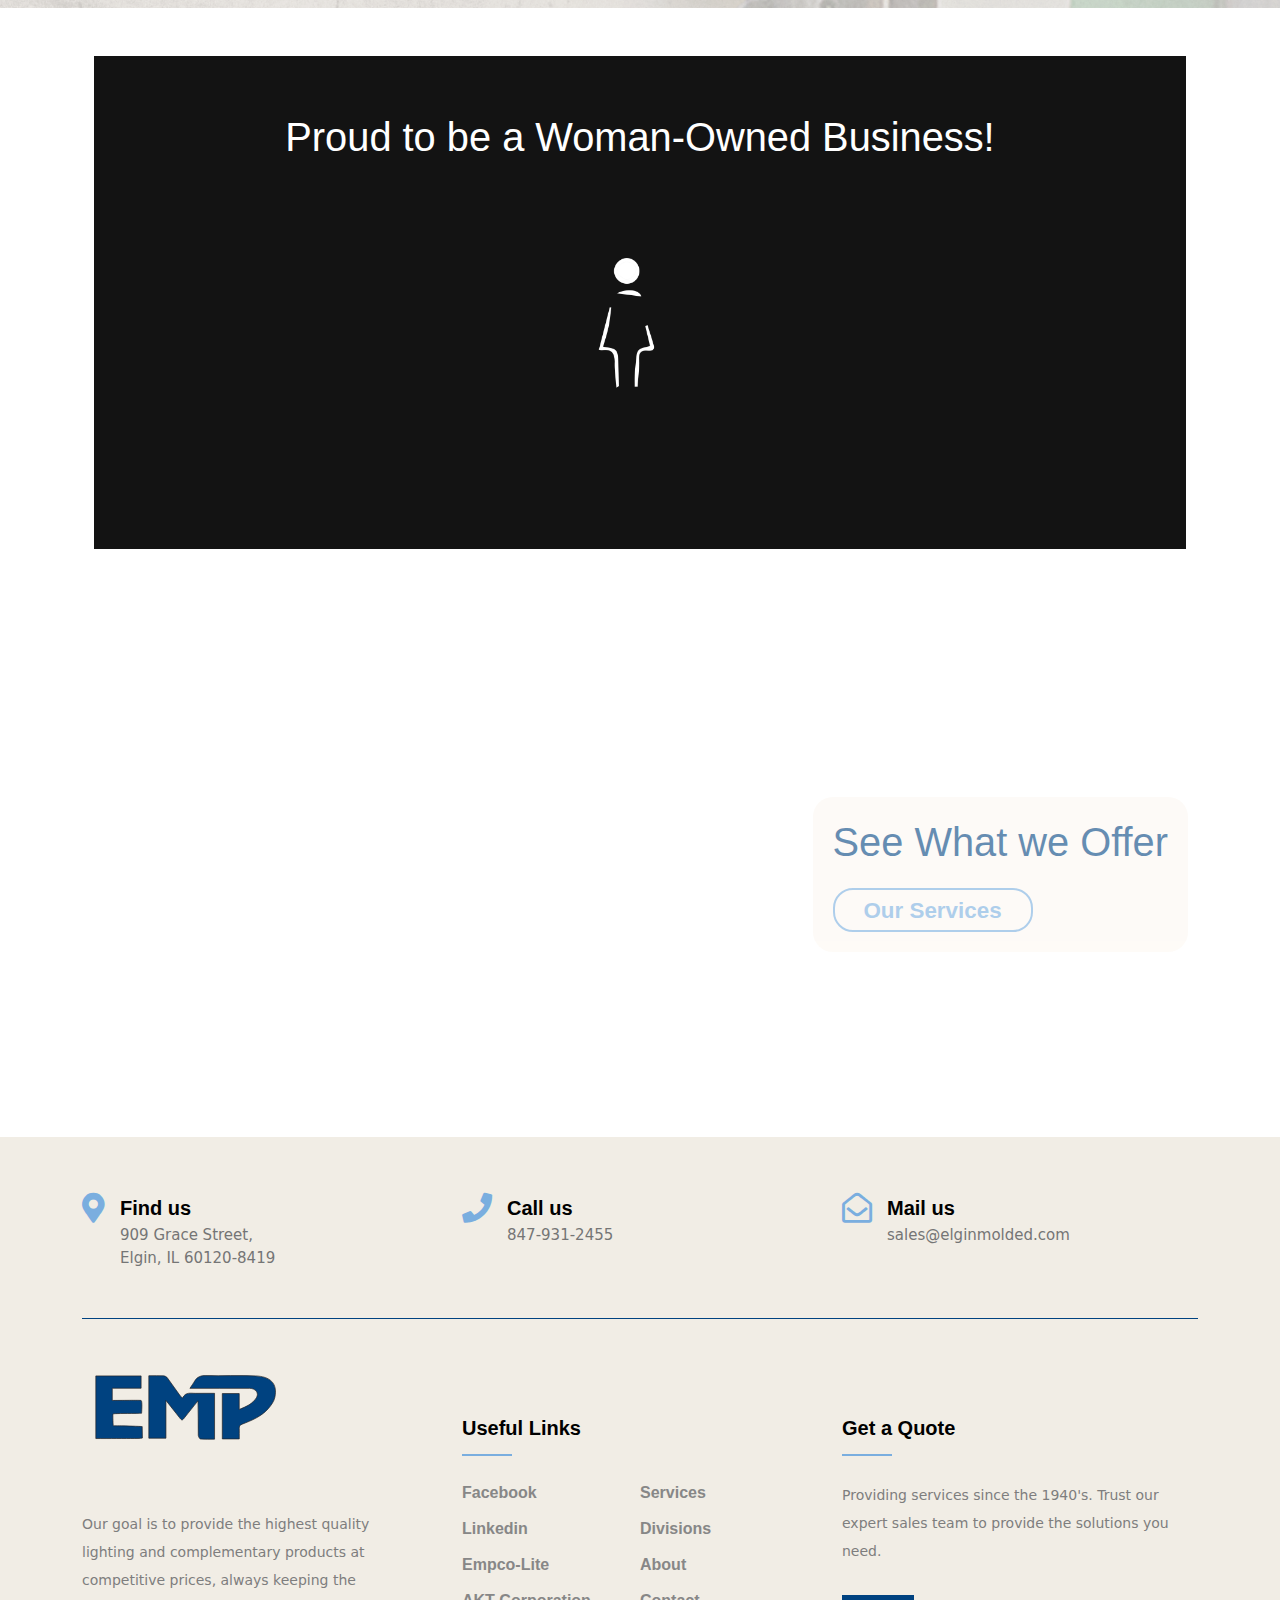
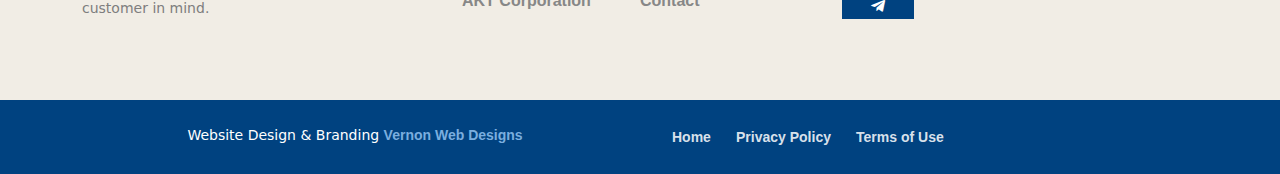
==== commit 709dbc7f: "Photoshop updates" ====
--- a/index.html
+++ b/index.html
@@ -25,12 +25,14 @@
         </ul>
     </nav>
 
-<div class="container-fluid">
-    <div class="row">
-        <div class="">
-            <div><img src="static/EMP-photo.png" style="width:100%; height:auto; max-width:2000px; opacity:70%;"></div>
-        </div>
-    </div>
+    <div class="big-image-home">
+        <div class="overlay-home">
+            <h1 style="letter-spacing: 5px; color: #004280">Elgin Molded Plastics</h1>
+          <h3 style="color: #004280" class="">Custom Injection Molding</h3>
+        </div>
+    </div>
+
+
 
     <!-- MISSION STATEMENT -->
     <div class="container">
@@ -46,6 +48,21 @@
             </div>
         </div>
     </div>
+
+
+    <div class="big-image-facility">
+        <div class="overlay-facility">
+            <div class="container">
+                <h1 style="letter-spacing: 5px; color: #004280">Our Facility</h1>
+                <h3 style="color: #004280" class="">Located in Elgin, IL </h3>
+                <div><img src="static/IMG_7493_Fotor.jpg" style="width:100%; height:auto; max-width:350px; opacity:100%; outline: 2px solid #bbbec1b9; "></div>
+            </div>
+        </div>
+    </div>
+
+    <div class="container mt-5">
+
+
     
 
     <!-- WOMAN-OWNED Business -->
@@ -59,44 +76,8 @@
             </div>
         </section>
     </div>
-
-
-    <!-- SPONSORSHIPS -->
-<div class="container p-5">
-    <div class="row" style="background-color: #7aaedf7c;">
-        <div class="col-sm-12 col-md-12 d-flex flex-row align-items-center justify-items-center">
-            <h2 class="p-2"><i>Our Commitment</i> to Safety on the Roads ...</h2>
-        </div>
-    </div>
-    <div class="row" style="background-color: #7aaedf7c; ">
-        <div class="col-md-12 col-sm-12 d-flex flex-column align-items-center justify-items-center">
-            <div class="image-effect-wrapper">
-                <div class="box w-content">
-                    <img src="static/pexels-markus-spiske-1679719.jpg" alt="img" style="width:100%; height:auto; min-height: 400px; min-width: 400px;">
-                    <div class="frame">
-                        <h2 style="font-size: 30px">Advocates for Highway and Auto Safety</h2>
-                    </div>
-                </div>
-            </div>
-        </div>
-    </div>
-    <div class="row" style="background-color: #7aaedf7c; ">
-        <div class="col-sm-12 col-md-12 d-flex flex-row align-items-center justify-items-center">
-            <h4 class="p-5" style="max-width: 1000px">Elgin Molded is honored to be recognized as an industry leader in Safety, Innovation, and Leadership. We are proud members of National Highway Safety Administration, American Traffic Safety Services Association, Flasher Barricade Association, and the Transportation Safety Equipment Institute.  </p>
-        </div>
-    </div>
-    <div class="row">
-        <div class="col-sm-6 col-md-6 d-flex flex-column align-items-center justify-items-center">
-            <img src="/static/memberships/memberships-03.png" style="width:100%; height:auto; max-width:200px;">
-            <img src="/static/memberships/memberships-04.png" style="width:100%; height:auto; max-width:200px;">
-        </div>
-        <div class="col-sm-6 col-md-6 d-flex flex-column align-items-center justify-items-center">
-            <img src="/static/memberships/memberships2-01.png" style="width:100%; height:auto; max-width:200px;">
-            <img src="/static/memberships/memberships2-02.png" style="width:100%; height:auto; max-width:200px;">
-        </div>
-    </div>
-    </div>
 </div>
+
 
 
 
@@ -104,16 +85,16 @@
         <div class="big-image-quality">
             <div class="overlay-product-line">
                 <div class="product-line-container">
-                    <h1 class="mb20">Quality with Integrity</h1>
-                    <a href="process.html" class="btn">Learn More</a>
-                </div>
-            </div>
-        </div>
-    </div>
-
-    
-
-</div>
+                    <h1 class="mb20" style="color:#004280">See What we Offer</h1>
+                    <a href="services.html" class="btn">Our Services</a>
+                </div>
+            </div>
+        </div>
+    </div>
+
+    
+
+
     
 
     <!-- Footer -->
--- a/css/main.css
+++ b/css/main.css
@@ -37,7 +37,9 @@
 }
 
 body, select, input, textarea {
-  color: #FDF8F2;
+  color: #f1ede5;
+  width: 100%;
+  overflow-x: hidden;
 }
 
 h1, h2, h3, h4, h5, h6 {
@@ -83,8 +85,8 @@
 }
 
 nav {
-  background: #FDF8F2;
-  padding: 0 20px;
+  background: #f1ede5;
+  padding: 0 0px;
 }
 
 a {
@@ -170,7 +172,7 @@
 }
 
 .drop-down-menu-active {
-  background-color: #FDF8F2;
+  background-color: #f1ede5;
   border-radius: 3px;
 }
 
@@ -202,7 +204,7 @@
     position: absolute;
     left: 0;
     top: 75px;
-    background: #FDF8F2;
+    background: #f1ede5;
   }
   .drop-down-menu-active {
     border-radius: 0;
@@ -210,7 +212,7 @@
 }
 /* Footer  */
 .footer-section {
-  background: #FDF8F2;
+  background: #f1ede5;
   position: relative;
 }
 
@@ -500,6 +502,16 @@
     width: 100%;
   }
 }
+.big-image-home {
+  height: 60vh;
+  width: 100vw;
+  position: relative;
+  background-size: cover;
+  opacity: 60%;
+  background-position: 100% 100%;
+  background-image: url("/static/emp.png");
+}
+
 .big-image-quality {
   height: 60vh;
   width: 100vw;
@@ -508,6 +520,50 @@
   opacity: 60%;
   background-position: 70% 70%;
   background-image: url("/static/plant_pictures/IMG_7465_Fotor.jpg");
+}
+
+.big-image-services {
+  height: 60vh;
+  width: 100vw;
+  position: relative;
+  background-size: cover;
+  opacity: 80%;
+  background-position: 70% 70%;
+  background-image: url("/static/services.png");
+}
+
+.big-image-facility {
+  height: 60vh;
+  width: 100vw;
+  position: relative;
+  background-size: cover;
+  opacity: 90%;
+  background-position: 70% 90%;
+  background-image: url("/static/facility.png");
+}
+
+.overlay-facility {
+  position: absolute;
+  height: 50%;
+  width: 80%;
+  top: 10px;
+  right: 5rem;
+  display: flex;
+  align-items: flex-start;
+  justify-content: right;
+  flex-direction: column;
+}
+
+.overlay-home {
+  position: absolute;
+  height: 50%;
+  width: 70%;
+  top: 100px;
+  right: 5rem;
+  display: flex;
+  align-items: flex-end;
+  justify-content: left;
+  flex-direction: column;
 }
 
 .overlay-product-line {
@@ -852,4 +908,455 @@
   transform: translatey(-50%);
   text-align: center;
   letter-spacing: 1px;
+}
+
+#trusted-hands-container {
+  background-color: rgba(0, 0, 0, 0.788);
+  padding: 30px;
+  margin-bottom: 2rem;
+}
+
+#trusted-hands-container h1 {
+  font-size: 3rem;
+  color: white;
+}
+
+#trusted-hands-container p {
+  font-size: 1.3rem;
+  color: white;
+  font-weight: 500;
+}
+
+/* Contact Container */
+#contact input[type=text],
+#contact input[type=email],
+#contact input[type=tel],
+#contact input[type=url],
+#contact textarea,
+#contact button[type=submit] {
+  font: 400 12px/16px "open sans", Helvetica, Arial, sans-serif;
+}
+
+#contact {
+  background: white;
+  padding: 25px;
+  margin: 150px 0;
+  box-shadow: 0 0 20px 0 rgba(10, 127, 236, 0.2), 0 5px 5px 0 rgba(0, 0, 0, 0.24);
+}
+
+#contact h3 {
+  display: block;
+  font-size: 3rem;
+  font-weight: 300;
+  margin-bottom: 10px;
+}
+
+#contact h4 {
+  margin: 5px 0 15px;
+  display: block;
+  font-size: 13px;
+  font-weight: 400;
+}
+
+fieldset {
+  border: medium none !important;
+  margin: 0 0 10px;
+  min-width: 100%;
+  padding: 0;
+  width: 100%;
+}
+
+#contact input[type=text],
+#contact input[type=email],
+#contact input[type=tel],
+#contact input[type=url],
+#contact textarea {
+  width: 100%;
+  border: 1px solid #ccc;
+  background: #FFF;
+  margin: 0 0 5px;
+  padding: 10px;
+}
+
+#contact input[type=text]:hover,
+#contact input[type=email]:hover,
+#contact input[type=tel]:hover,
+#contact input[type=url]:hover,
+#contact textarea:hover {
+  transition: border-color 0.3s ease-in-out;
+  border: 1px solid #aaa;
+}
+
+#contact textarea {
+  height: 100px;
+  max-width: 100%;
+  resize: none;
+}
+
+#contact button[type=submit] {
+  cursor: pointer;
+  width: 100%;
+  border: none;
+  background: #7aaedf;
+  color: #FFF;
+  text-transform: uppercase;
+  letter-spacing: 2px;
+  margin: 0 0 5px;
+  padding: 10px;
+  font-size: 15px;
+}
+
+#contact button[type=submit]:hover {
+  background: black;
+  transition: background-color 0.3s ease-in-out;
+}
+
+#contact button[type=submit]:active {
+  box-shadow: inset 0 1px 3px rgba(0, 0, 0, 0.5);
+}
+
+#contact input:focus,
+#contact textarea:focus {
+  outline: 0;
+  border: 1px solid #aaa;
+}
+
+::-webkit-input-placeholder {
+  color: #888;
+}
+
+:-moz-placeholder {
+  color: #888;
+}
+
+::-moz-placeholder {
+  color: #888;
+}
+
+:-ms-input-placeholder {
+  color: #888;
+}
+
+#contact-img {
+  opacity: 90%;
+}
+
+/* Contact Profiles */
+.profile-card {
+  margin-bottom: 60px;
+  text-align: center;
+  webkit-filter: grayscale(90%);
+  filter: grayscale(90%);
+  transition: all 0.5s;
+}
+
+.profile-card:hover {
+  webkit-filter: grayscale(0%);
+  filter: grayscale(0%);
+}
+
+.profile-card > img {
+  width: 12rem;
+  height: 12rem;
+  display: block;
+  margin: 0 auto;
+  border-radius: 100%;
+  transition: all 0.5s;
+}
+
+.profile-card > div {
+  display: table;
+  text-align: left;
+  margin: 0 auto;
+  width: 15rem;
+  transition: all 0.5s;
+}
+
+.profile-card:hover > div {
+  display: table;
+  transition: all 0.5s;
+  text-align: left;
+  margin: 0 auto;
+  width: 150px;
+  position: relative;
+  padding-left: 25px;
+}
+
+.profile-card > div > h2,
+.profile-card > div > h3 {
+  font: 400 1.1rem "PT Sans", sans-serif;
+  position: relative;
+  margin: 1rem;
+  color: #212121;
+  white-space: nowrap;
+}
+
+.profile-card > div > h2 {
+  font-weight: 700;
+  margin: 10px 0 3px 0;
+  transition: all 0.5s;
+}
+
+.profile-card:hover > div > h2 {
+  color: #7aaedf;
+}
+
+.cd-intro-content {
+  /* vertically align inside its parent */
+  display: table-cell;
+  vertical-align: middle;
+  text-align: center;
+  padding: 0 5%;
+  background: white;
+  -webkit-font-smoothing: antialiased;
+  -moz-osx-font-smoothing: grayscale;
+}
+
+.cd-intro-content .action-wrapper {
+  display: inline-block;
+}
+
+.cd-intro-content .action-wrapper::after {
+  clear: both;
+  content: "";
+  display: table;
+}
+
+.cd-intro-content .action-wrapper > * {
+  float: left;
+}
+
+.cd-intro-content h1,
+.cd-intro-content h1 span,
+.cd-intro-content p,
+.cd-intro-content .cd-btn {
+  opacity: 0;
+  -webkit-animation-duration: 0.8s;
+  animation-duration: 0.8s;
+  -webkit-animation-delay: 0.3s;
+  animation-delay: 0.3s;
+  -webkit-animation-fill-mode: forwards;
+  animation-fill-mode: forwards;
+}
+
+.no-cssanimations .cd-intro-content h1, .no-cssanimations .cd-intro-content h1 span,
+.no-cssanimations .cd-intro-content p,
+.no-cssanimations .cd-intro-content .cd-btn {
+  opacity: 1;
+}
+
+.mask-2.cd-intro-content * {
+  /* overwrite default style */
+  opacity: 1;
+}
+
+.mask-2.cd-intro-content .content-wrapper {
+  position: relative;
+  width: 100%;
+  max-width: 650px;
+  margin: 0 auto;
+  padding: 2em 0;
+  overflow: hidden;
+}
+
+.mask-2.cd-intro-content .content-wrapper::before {
+  /* vertical bar */
+  content: "";
+  position: absolute;
+  z-index: 2;
+  top: 0;
+  left: 0;
+  height: 100%;
+  width: 2px;
+  background-color: #ffffff;
+  -webkit-animation: cd-pulse 1.3s 0.3s both;
+  animation: cd-pulse 1.3s 0.3s both;
+}
+
+.no-cssanimations .mask-2.cd-intro-content .content-wrapper::before {
+  opacity: 0;
+}
+
+.mask-2.cd-intro-content .content-wrapper > div {
+  /* wrap the entire content */
+  position: relative;
+  z-index: 1;
+}
+
+.mask-2.cd-intro-content .content-wrapper,
+.mask-2.cd-intro-content .content-wrapper > div {
+  -webkit-animation-duration: 0.5s;
+  animation-duration: 0.5s;
+  -webkit-animation-delay: 1.1s;
+  animation-delay: 1.1s;
+  -webkit-animation-fill-mode: backwards;
+  animation-fill-mode: backwards;
+}
+
+.mask-2.cd-intro-content .content-wrapper {
+  -webkit-animation-name: cd-mask-wrapper;
+  animation-name: cd-mask-wrapper;
+}
+
+.mask-2.cd-intro-content .content-wrapper > div {
+  -webkit-animation-name: cd-mask-content;
+  animation-name: cd-mask-content;
+}
+
+@-webkit-keyframes cd-mask-wrapper {
+  0% {
+    -webkit-transform: translateX(50%);
+  }
+  100% {
+    -webkit-transform: translateX(0);
+  }
+}
+@keyframes cd-mask-wrapper {
+  0% {
+    transform: translateX(50%);
+  }
+  100% {
+    transform: translateX(0);
+  }
+}
+@-webkit-keyframes cd-mask-content {
+  0% {
+    -webkit-transform: translateX(-100%);
+  }
+  100% {
+    -webkit-transform: translateX(0);
+  }
+}
+@keyframes cd-mask-content {
+  0% {
+    transform: translateX(-100%);
+  }
+  100% {
+    transform: translateX(0);
+  }
+}
+@-webkit-keyframes cd-pulse {
+  0%, 30.8% {
+    opacity: 0;
+  }
+  15.4%, 46.2%, 61.5%, 70% {
+    opacity: 1;
+  }
+  100% {
+    opacity: 0;
+  }
+}
+@keyframes cd-pulse {
+  0%, 30.8% {
+    opacity: 0;
+  }
+  15.4%, 46.2%, 61.5%, 70% {
+    opacity: 1;
+  }
+  100% {
+    opacity: 0;
+  }
+}
+.mask.cd-intro-content h1 {
+  position: relative;
+  padding-bottom: 10px;
+  /* overwrite default style */
+  opacity: 1;
+  font-weight: 800;
+  /* <h1> text is not visible - it is used only as a container for the ::after element */
+  color: transparent;
+  overflow: hidden;
+}
+
+.mask.cd-intro-content h1::after {
+  /* this is the animated text */
+  content: attr(data-content);
+  position: absolute;
+  top: 0;
+  left: 0;
+  height: 100%;
+  width: 100%;
+  color: #ffffff;
+  -webkit-animation-name: cd-reveal-up;
+  animation-name: cd-reveal-up;
+  -webkit-animation-fill-mode: backwards;
+  animation-fill-mode: backwards;
+}
+
+.mask.cd-intro-content h1 span {
+  position: relative;
+  display: inline-block;
+  opacity: 1;
+}
+
+.mask.cd-intro-content h1 span::before {
+  /* this is the loading bar */
+  content: "";
+  position: absolute;
+  top: calc(100% + 8px);
+  left: -1em;
+  height: 2px;
+  width: calc(100% + 2em);
+  background-color: #ffffff;
+  -webkit-animation: cd-loading-mask 1s 0.3s both;
+  animation: cd-loading-mask 1s 0.3s both;
+}
+
+@media only screen and (min-width: 768px) {
+  .mask.cd-intro-content h1 {
+    padding-bottom: 20px;
+  }
+  .mask.cd-intro-content h1 span::before {
+    top: calc(100% + 18px);
+  }
+}
+.mask.cd-intro-content p {
+  position: relative;
+  margin: 0;
+  padding: 10px 0 0;
+  -webkit-animation-name: cd-reveal-down;
+  animation-name: cd-reveal-down;
+}
+
+@media only screen and (min-width: 768px) {
+  .mask.cd-intro-content p {
+    padding-top: 20px;
+  }
+}
+.mask.cd-intro-content h1::after,
+.mask.cd-intro-content p {
+  -webkit-animation-duration: 0.4s;
+  animation-duration: 0.4s;
+  -webkit-animation-delay: 0.7s;
+  animation-delay: 0.7s;
+}
+
+.mask.cd-intro-content .action-wrapper {
+  overflow: hidden;
+}
+
+.mask.cd-intro-content .action-wrapper .cd-btn {
+  opacity: 1;
+  margin: 0 0 0 1.5em;
+}
+
+.mask.cd-intro-content .action-wrapper .cd-btn:first-of-type {
+  margin-left: 0;
+}
+
+@-webkit-keyframes cd-loading-mask {
+  0%, 100% {
+    -webkit-transform: scaleX(0);
+  }
+  40%, 60% {
+    -webkit-transform: scaleX(1);
+  }
+}
+@keyframes cd-loading-mask {
+  0%, 100% {
+    transform: scaleX(0);
+  }
+  40%, 60% {
+    transform: scaleX(1);
+  }
 }/*# sourceMappingURL=main.css.map */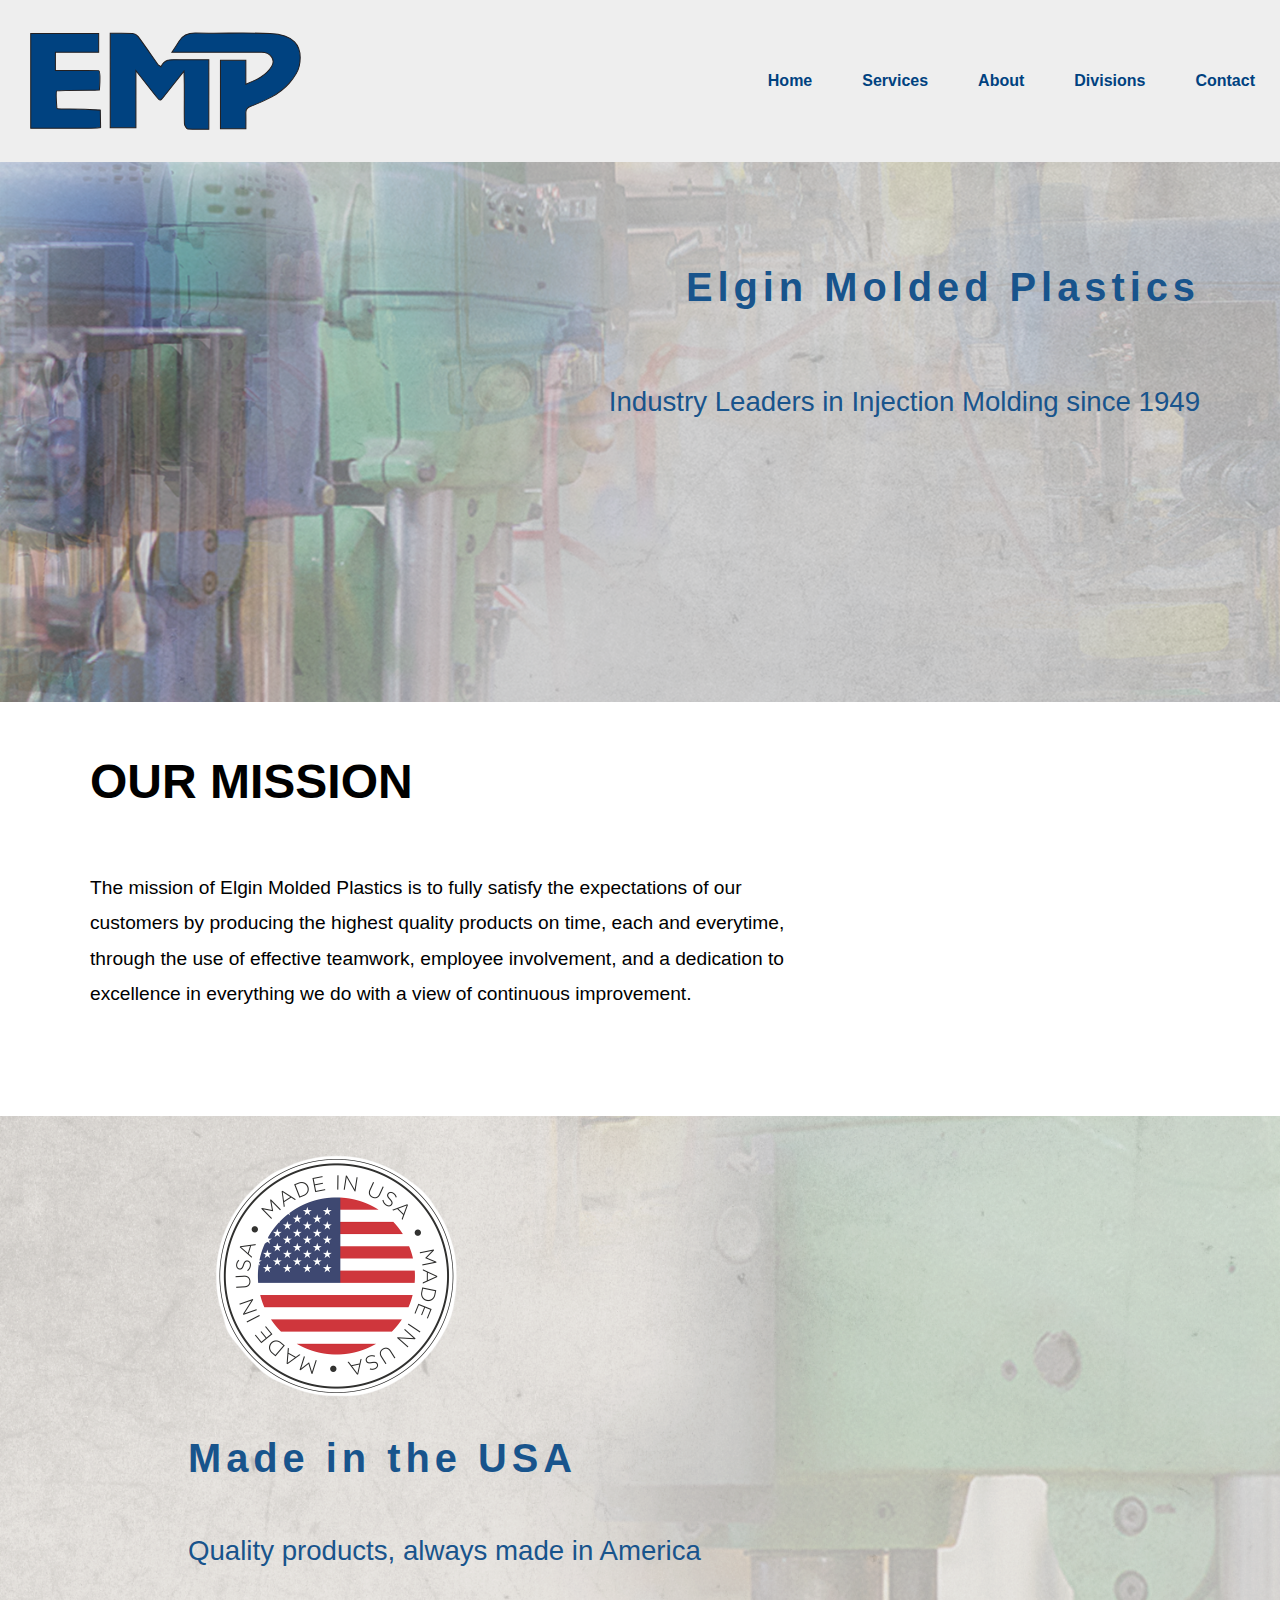
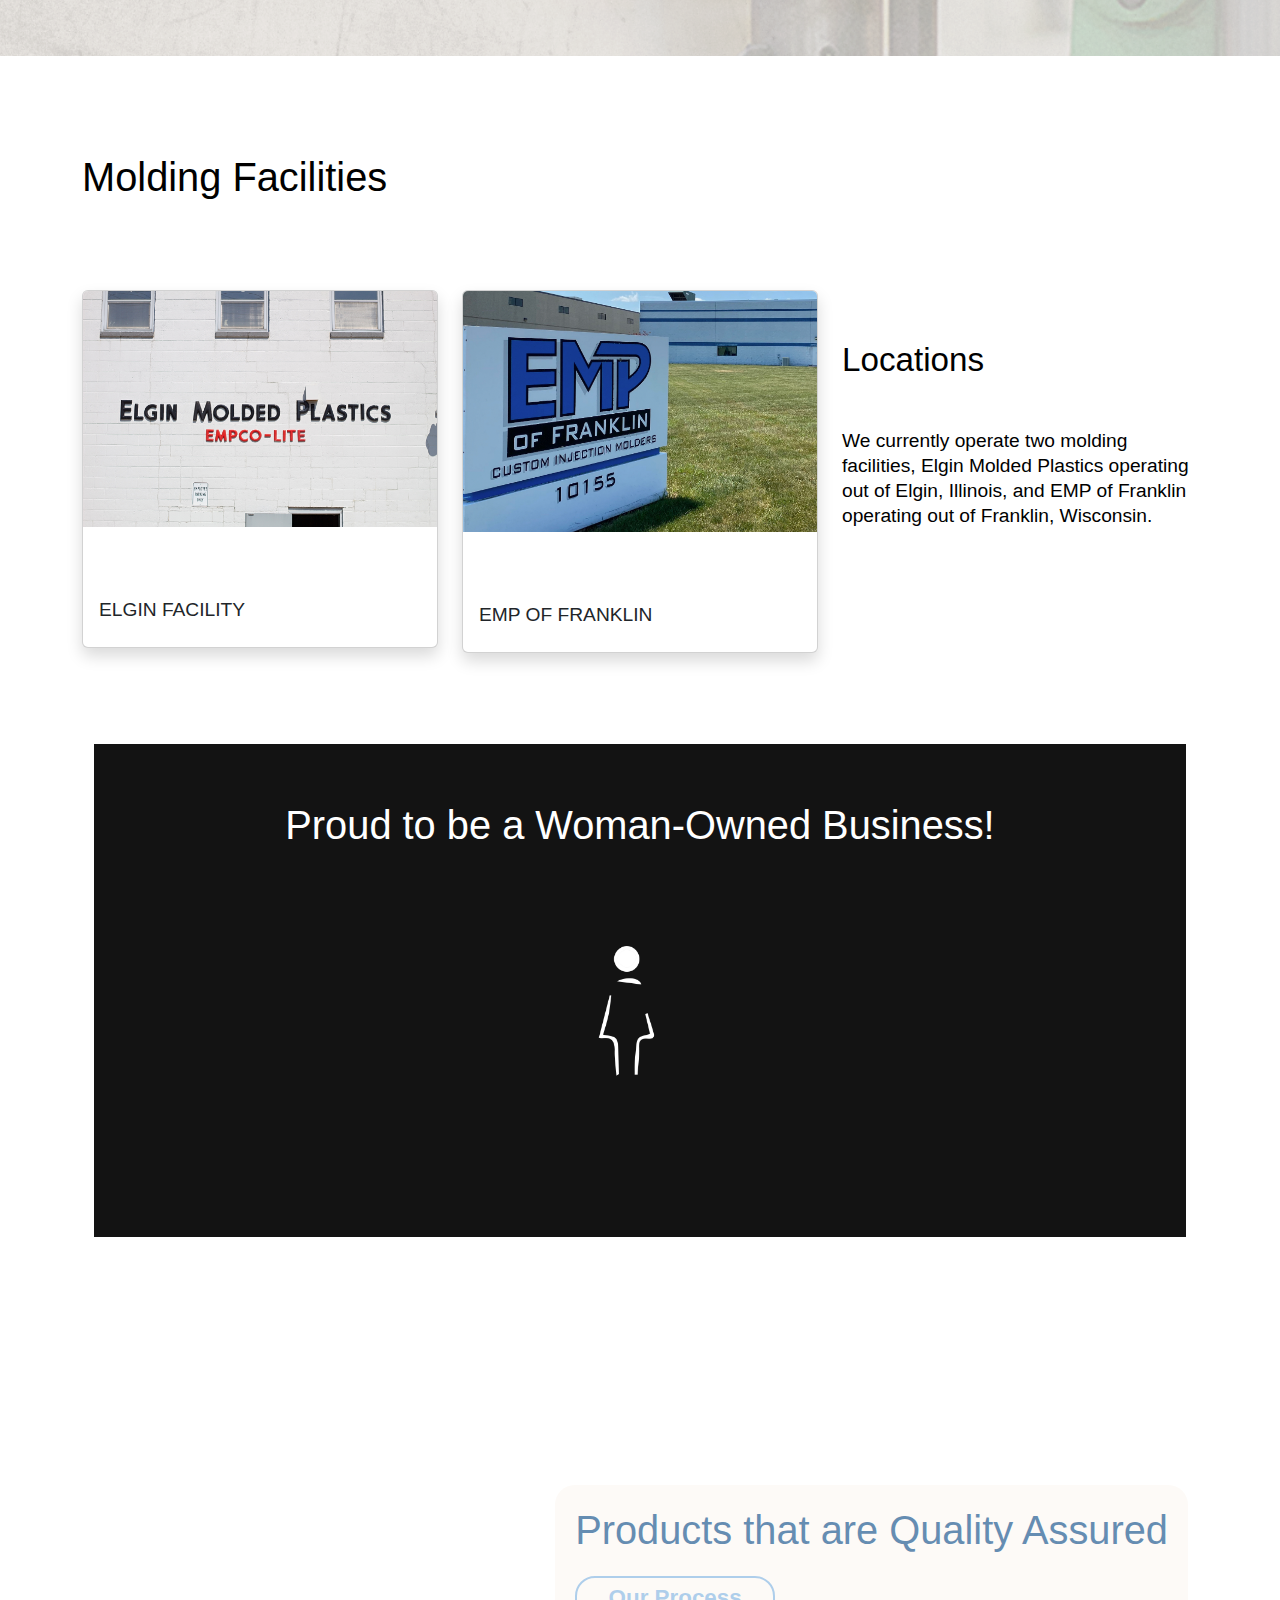
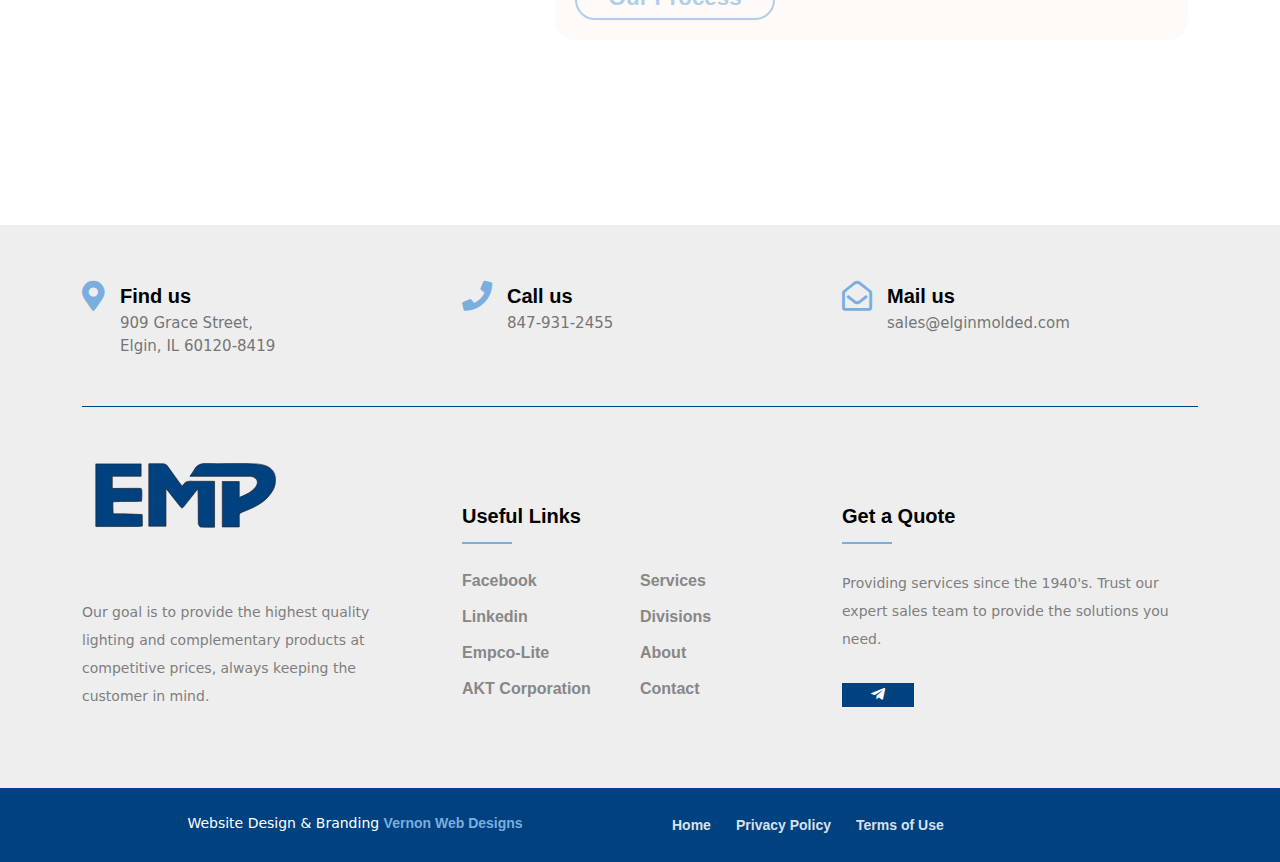
==== commit f4de26ba: "services tab" ====
--- a/index.html
+++ b/index.html
@@ -27,8 +27,8 @@
 
     <div class="big-image-home">
         <div class="overlay-home">
-            <h1 style="letter-spacing: 5px; color: #004280">Elgin Molded Plastics</h1>
-          <h3 style="color: #004280" class="">Custom Injection Molding</h3>
+            <h1 style="letter-spacing: 5px; color: #004280; font-weight:bold;">Elgin Molded Plastics</h1>
+          <h3 style="color: #004280" class="">Industry Leaders in Injection Molding since 1949</h3>
         </div>
     </div>
 
@@ -36,7 +36,7 @@
 
     <!-- MISSION STATEMENT -->
     <div class="container">
-        <div class="row">
+        <div class="row mb-5">
             <div class="col-md-8 col-sm-12">
                 <div class="text mt-5 mb-5">
                     <h1 class="mission-title p-2">Our Mission</h1>
@@ -49,16 +49,48 @@
         </div>
     </div>
 
-
     <div class="big-image-facility">
         <div class="overlay-facility">
             <div class="container">
-                <h1 style="letter-spacing: 5px; color: #004280">Our Facility</h1>
-                <h3 style="color: #004280" class="">Located in Elgin, IL </h3>
-                <div><img src="static/IMG_7493_Fotor.jpg" style="width:100%; height:auto; max-width:350px; opacity:100%; outline: 2px solid #bbbec1b9; "></div>
-            </div>
-        </div>
-    </div>
+                <img  class="img-responsive" src="static/made-in-usa-stamp.png" style="width:100%; height:auto; max-width:300px;">
+            </div>
+            <div class="container">
+                <h1 style="letter-spacing: 5px; color: #004280; font-weight:bold">Made in the USA</h1>
+                <h3 style="color: #004280" class="">Quality products, always made in America</h3>
+            </div>
+        </div>
+    </div>
+
+    <div class="container mt-5">
+    <div class="row">
+        <h1 class="mt-5">Molding Facilities</h1>
+        <hr class="mb-5 mt-3" style="border: none; color:black;">
+        <div class="col-sm-12 col-md-4 mb-5">
+          <div class="card shadow">
+            <div class="cutter position-relative">
+                <a href="https://www.facebook.com/Elgin-Molded-Plastics-104482072345302"><img src="static/IMG_7493_Fotor.jpg" style="width:100%; height:auto; max-height:280px;" class="card-img-top" alt="loading"></a>
+            </div>
+            <div class="card-body">
+              <h5 class="card-title text-uppercase">Elgin Facility</h5>
+            </div>
+          </div>
+        </div>
+        <div class="col-sm-12 col-md-4">
+          <div class="card shadow">
+            <div class="cutter position-relative">
+                <a href="https://www.facebook.com/EMP-of-Franklin-111296021653665"><img src="static/Screen Shot 2022-10-06 at 1.59.36 PM.png"  style="width:100%; height:auto; max-height:280px;"class="card-img-top" alt="loading"></a>
+            </div>
+            <div class="card-body">
+              <h5 class="card-title text-uppercase">EMP of Franklin</h5>
+            </div>
+          </div>
+      </div>
+      <div class="col-sm-12 col-md-4 mb-5">
+          <h2 class="">Locations</h2>
+          <h5>We currently operate two molding facilities, Elgin Molded Plastics operating out of Elgin, Illinois, and EMP of Franklin operating out of Franklin, Wisconsin.</h5>  
+      </div>
+  </div>
+</div>
 
     <div class="container mt-5">
 
@@ -85,8 +117,8 @@
         <div class="big-image-quality">
             <div class="overlay-product-line">
                 <div class="product-line-container">
-                    <h1 class="mb20" style="color:#004280">See What we Offer</h1>
-                    <a href="services.html" class="btn">Our Services</a>
+                    <h1 class="mb20" style="color:#004280">Products that are Quality Assured</h1>
+                    <a href="process.html" class="btn">Our Process</a>
                 </div>
             </div>
         </div>
--- a/css/main.css
+++ b/css/main.css
@@ -37,7 +37,7 @@
 }
 
 body, select, input, textarea {
-  color: #f1ede5;
+  color: rgba(235, 235, 235, 0.8352941176);
   width: 100%;
   overflow-x: hidden;
 }
@@ -85,7 +85,7 @@
 }
 
 nav {
-  background: #f1ede5;
+  background: rgba(235, 235, 235, 0.8352941176);
   padding: 0 0px;
 }
 
@@ -172,7 +172,7 @@
 }
 
 .drop-down-menu-active {
-  background-color: #f1ede5;
+  background-color: rgba(235, 235, 235, 0.8352941176);
   border-radius: 3px;
 }
 
@@ -204,7 +204,7 @@
     position: absolute;
     left: 0;
     top: 75px;
-    background: #f1ede5;
+    background: rgba(235, 235, 235, 0.8352941176);
   }
   .drop-down-menu-active {
     border-radius: 0;
@@ -212,7 +212,7 @@
 }
 /* Footer  */
 .footer-section {
-  background: #f1ede5;
+  background: rgba(235, 235, 235, 0.8352941176);
   position: relative;
 }
 
@@ -507,8 +507,8 @@
   width: 100vw;
   position: relative;
   background-size: cover;
-  opacity: 60%;
-  background-position: 100% 100%;
+  opacity: 90%;
+  background-position: 5% 10%;
   background-image: url("/static/emp.png");
 }
 
@@ -529,7 +529,7 @@
   background-size: cover;
   opacity: 80%;
   background-position: 70% 70%;
-  background-image: url("/static/services.png");
+  background-image: url("/static/emp.png");
 }
 
 .big-image-facility {
@@ -552,6 +552,18 @@
   align-items: flex-start;
   justify-content: right;
   flex-direction: column;
+}
+
+.overlay-facility-text {
+  position: absolute;
+  height: 50%;
+  width: 80%;
+  top: 10px;
+  left: 1rem;
+  display: flex;
+  align-items: flex-end;
+  justify-content: right;
+  flex-direction: row;
 }
 
 .overlay-home {
@@ -580,7 +592,7 @@
 }
 
 .product-line-container {
-  background-color: #FDF8F2;
+  background-color: #fdf8f2;
   padding: 20px;
   border-radius: 20px;
   color: #004280;
@@ -700,12 +712,12 @@
   }
 }
 .big-image-divisions {
-  height: 70vh;
+  height: 60vh;
   width: 100vw;
   position: relative;
   background-size: cover;
   background-position: 50% 50%;
-  background-image: url("../static/pexels-laura-tancredi-7078502.jpg");
+  background-image: url("../static//emp.png");
 }
 
 .overlay-divisions {
@@ -715,18 +727,11 @@
   top: 0;
   left: 0;
   background: rgba(252, 251, 251, 0.177);
-  color: black;
+  color: #004280;
   display: flex;
   align-items: center;
   justify-content: center;
   flex-direction: column;
-}
-
-.overlay-divisions h1 {
-  font-size: 5rem;
-  letter-spacing: 0px;
-  margin: 0 0 5px;
-  font-weight: 900;
 }
 
 @media screen and (max-width: 64rem) {
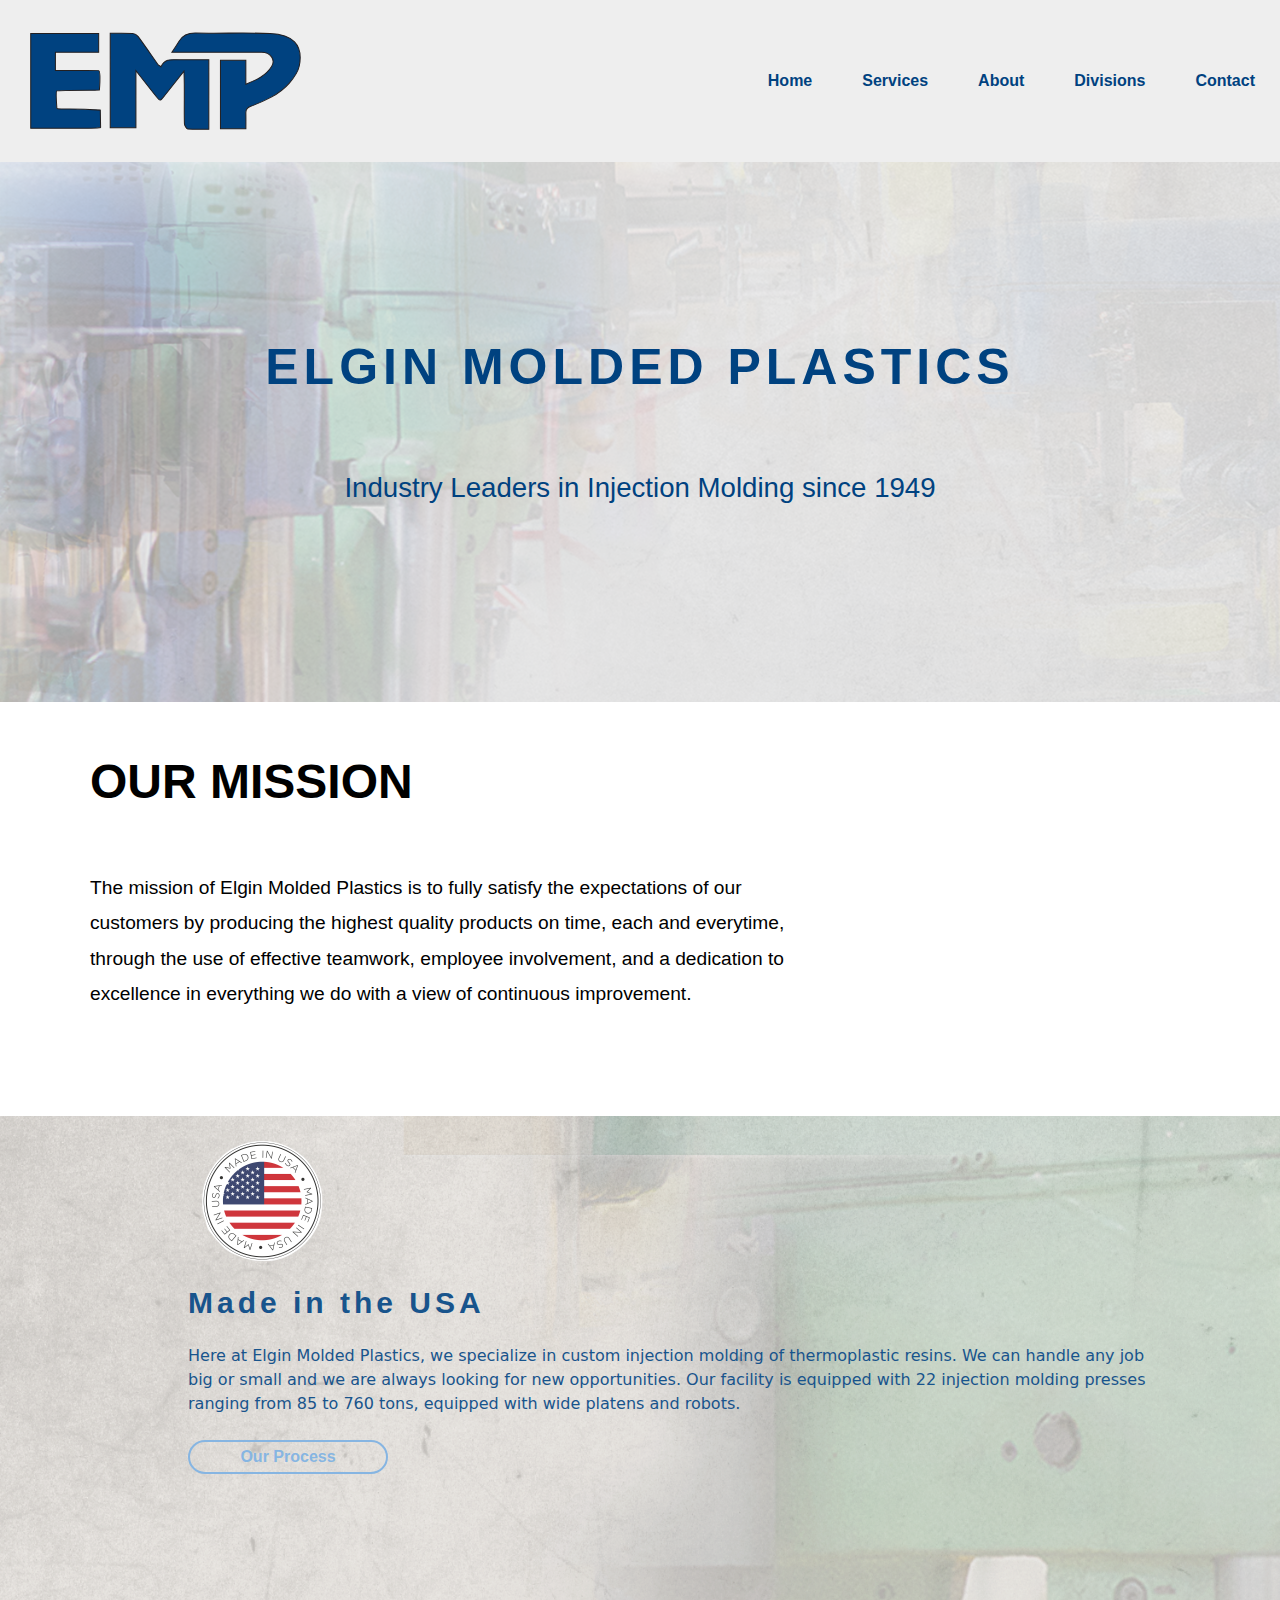
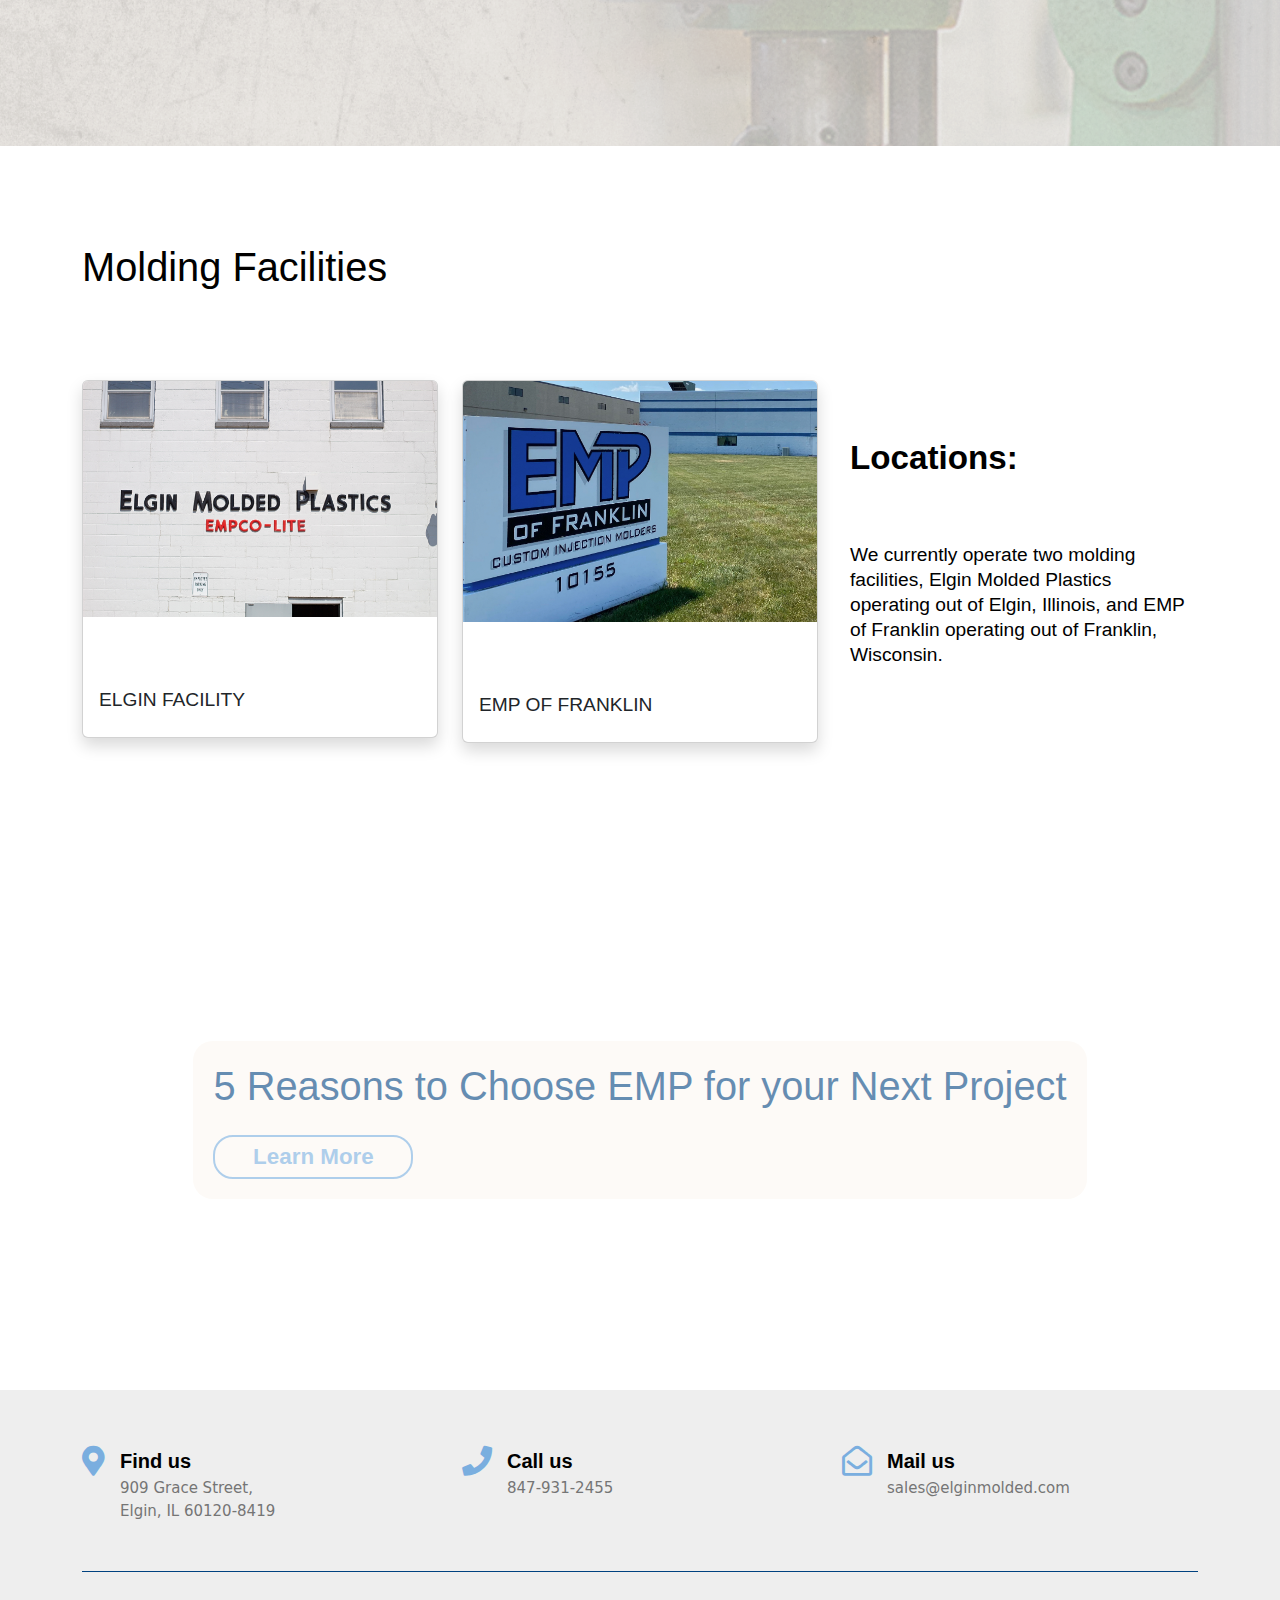
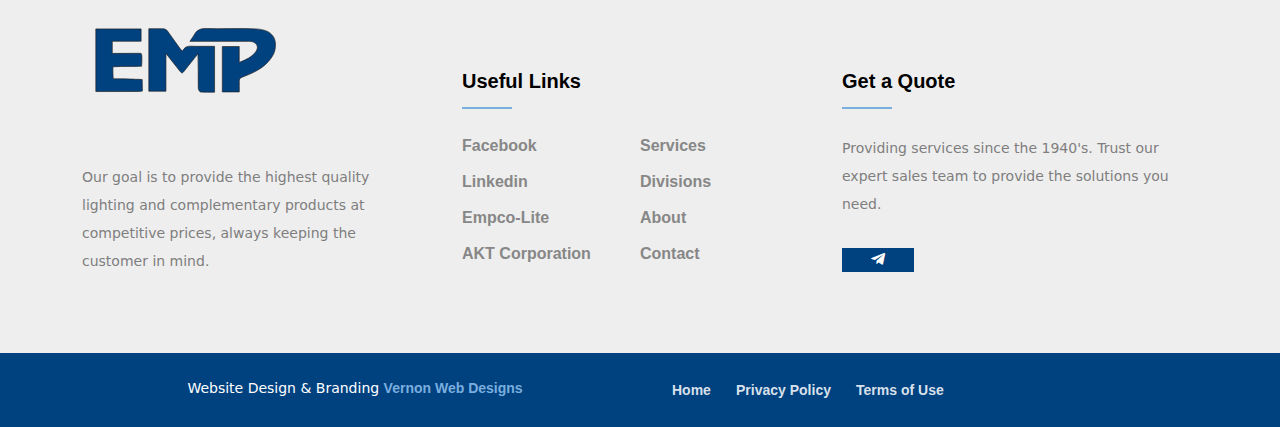
==== commit 256e8d0b: "Adding Sams Info" ====
--- a/index.html
+++ b/index.html
@@ -27,7 +27,7 @@
 
     <div class="big-image-home">
         <div class="overlay-home">
-            <h1 style="letter-spacing: 5px; color: #004280; font-weight:bold;">Elgin Molded Plastics</h1>
+            <h1 style="letter-spacing: 5px; color: #004280; font-weight:bold; text-transform: uppercase; font-size: 50px;">Elgin Molded Plastics</h1>
           <h3 style="color: #004280" class="">Industry Leaders in Injection Molding since 1949</h3>
         </div>
     </div>
@@ -52,14 +52,21 @@
     <div class="big-image-facility">
         <div class="overlay-facility">
             <div class="container">
-                <img  class="img-responsive" src="static/made-in-usa-stamp.png" style="width:100%; height:auto; max-width:300px;">
+                <img  class="img-responsive" src="static/made-in-usa-stamp.png" style="width:100%; height:auto; max-width:150px;">
             </div>
             <div class="container">
-                <h1 style="letter-spacing: 5px; color: #004280; font-weight:bold">Made in the USA</h1>
-                <h3 style="color: #004280" class="">Quality products, always made in America</h3>
-            </div>
-        </div>
-    </div>
+                    <div class="row">
+                        <div class="col d-flex align-items-center ">
+                            <h1 style="letter-spacing: 4px; color: #004280; font-weight:bold; font-size: 30px;">Made in the USA</h1>
+                    </div>
+                <div class="row">
+                    <p style="color: #004280; font-size: 16px;" class="">Here at Elgin Molded Plastics, we specialize in custom injection molding of thermoplastic resins. We can handle any job big or small and we are always looking for new opportunities. Our facility is equipped with 22 injection molding presses ranging from 85 to 760 tons, equipped with wide platens and robots.</h3>
+                        <div><a href="process.html" class="btn mt-4" style="font-size:16px;">Our Process</a></div>
+                </div>
+            </div>
+        </div>
+    </div>
+</div>
 
     <div class="container mt-5">
     <div class="row">
@@ -86,39 +93,24 @@
           </div>
       </div>
       <div class="col-sm-12 col-md-4 mb-5">
-          <h2 class="">Locations</h2>
-          <h5>We currently operate two molding facilities, Elgin Molded Plastics operating out of Elgin, Illinois, and EMP of Franklin operating out of Franklin, Wisconsin.</h5>  
+          <h2 class="p-2" style="font-weight:bold;">Locations:</h2>
+          <h5 class="p-2">We currently operate two molding facilities, Elgin Molded Plastics operating out of Elgin, Illinois, and EMP of Franklin operating out of Franklin, Wisconsin.</h5>  
       </div>
+      <hr class="mb-5 mt-3" style="border: none; color:black;">
   </div>
 </div>
 
-    <div class="container mt-5">
-
-
-    
-
-    <!-- WOMAN-OWNED Business -->
-    <div class="container mt-5 mb-5">
-        <section class="section--dark text-center">
-            <div class="about-container">
-                <div>
-                    <h1 style="color: white;">Proud to be a Woman-Owned Business!</h1>
-                    <img  class="img-responsive" src="/static/woman-icons-03.png" style="width:100%; height:auto; max-width:300px;">
-                </div>
-            </div>
-        </section>
-    </div>
-</div>
+
 
 
 
 
     <div class="row">
         <div class="big-image-quality">
-            <div class="overlay-product-line">
+            <div class="overlay-home">
                 <div class="product-line-container">
-                    <h1 class="mb20" style="color:#004280">Products that are Quality Assured</h1>
-                    <a href="process.html" class="btn">Our Process</a>
+                    <h1 class="" style="color:#004280">5 Reasons to Choose EMP for your Next Project</h1>
+                    <div><a href="chooseemp.html" class="btn">Learn More</a></div>
                 </div>
             </div>
         </div>
--- a/css/main.css
+++ b/css/main.css
@@ -507,7 +507,7 @@
   width: 100vw;
   position: relative;
   background-size: cover;
-  opacity: 90%;
+  opacity: 100%;
   background-position: 5% 10%;
   background-image: url("/static/emp.png");
 }
@@ -533,7 +533,7 @@
 }
 
 .big-image-facility {
-  height: 60vh;
+  height: 70vh;
   width: 100vw;
   position: relative;
   background-size: cover;
@@ -568,27 +568,14 @@
 
 .overlay-home {
   position: absolute;
-  height: 50%;
-  width: 70%;
-  top: 100px;
-  right: 5rem;
+  height: 100%;
+  width: 100%;
   display: flex;
-  align-items: flex-end;
-  justify-content: left;
+  padding: 2rem;
+  align-items: center;
+  justify-content: center;
   flex-direction: column;
-}
-
-.overlay-product-line {
-  position: absolute;
-  height: 50%;
-  width: 70%;
-  top: 200px;
-  right: 5rem;
-  color: black;
-  display: flex;
-  align-items: flex-end;
-  justify-content: left;
-  flex-direction: column;
+  background-color: rgba(255, 255, 255, 0.519);
 }
 
 .product-line-container {
@@ -1364,4 +1351,116 @@
   40%, 60% {
     transform: scaleX(1);
   }
+}
+.worko-tabs {
+  margin: 20px;
+  width: 80%;
+}
+.worko-tabs .state {
+  position: absolute;
+  left: -10000px;
+}
+.worko-tabs .flex-tabs {
+  display: flex;
+  justify-content: space-between;
+  flex-wrap: wrap;
+}
+.worko-tabs .flex-tabs .tab {
+  flex-grow: 1;
+  max-height: 40px;
+}
+.worko-tabs .flex-tabs .panel {
+  background-color: rgba(235, 235, 235, 0.8352941176);
+  padding: 20px;
+  min-height: 300px;
+  display: none;
+  width: 100%;
+  flex-basis: auto;
+}
+.worko-tabs .tab {
+  display: inline-block;
+  padding: 10px;
+  vertical-align: top;
+  background-color: rgba(204, 204, 204, 0.201);
+  cursor: hand;
+  cursor: pointer;
+  border-left: 10px solid #ccc;
+}
+.worko-tabs .tab:hover {
+  background-color: #fff;
+}
+
+#tab-one:checked ~ .tabs #tab-one-label,
+#tab-two:checked ~ .tabs #tab-two-label,
+#tab-three:checked ~ .tabs #tab-three-label,
+#tab-four:checked ~ .tabs #tab-four-label,
+#tab-five:checked ~ .tabs #tab-five-label {
+  background-color: #fff;
+  cursor: default;
+  border-left-color: #004280;
+}
+
+#tab-one:checked ~ .tabs #tab-one-panel,
+#tab-two:checked ~ .tabs #tab-two-panel,
+#tab-three:checked ~ .tabs #tab-three-panel,
+#tab-four:checked ~ .tabs #tab-four-panel,
+#tab-five:checked ~ .tabs #tab-five-panel {
+  display: block;
+}
+
+@media (max-width: 600px) {
+  .flex-tabs {
+    flex-direction: column;
+  }
+  .flex-tabs .tab {
+    background: #fff;
+    border-bottom: 1px solid #ccc;
+  }
+  .flex-tabs .tab:last-of-type {
+    border-bottom: none;
+  }
+  .flex-tabs #tab-one-label {
+    order: 1;
+  }
+  .flex-tabs #tab-two-label {
+    order: 3;
+  }
+  .flex-tabs #tab-three-label {
+    order: 5;
+  }
+  .flex-tabs #tab-four-label {
+    order: 7;
+  }
+  .flex-tabs #tab-five-label {
+    order: 9;
+  }
+  .flex-tabs #tab-one-panel {
+    order: 2;
+  }
+  .flex-tabs #tab-two-panel {
+    order: 4;
+  }
+  .flex-tabs #tab-three-panel {
+    order: 6;
+  }
+  .flex-tabs #tab-four-panel {
+    order: 8;
+  }
+  .flex-tabs #tab-five-panel {
+    order: 10;
+  }
+  #tab-one:checked ~ .tabs #tab-one-label,
+#tab-two:checked ~ .tabs #tab-two-label,
+#tab-three:checked ~ .tabs #tab-three-label,
+#tab-four:checked ~ .tabs #tab-four-label,
+#tab-four:checked ~ .tabs #tab-five-label {
+    border-bottom: none;
+  }
+  #tab-one:checked ~ .tabs #tab-one-panel,
+#tab-two:checked ~ .tabs #tab-two-panel,
+#tab-three:checked ~ .tabs #tab-three-panel,
+#tab-four:checked ~ .tabs #tab-four-panel,
+#tab-five:checked ~ .tabs #tab-five-panel {
+    border-bottom: 1px solid #ccc;
+  }
 }/*# sourceMappingURL=main.css.map */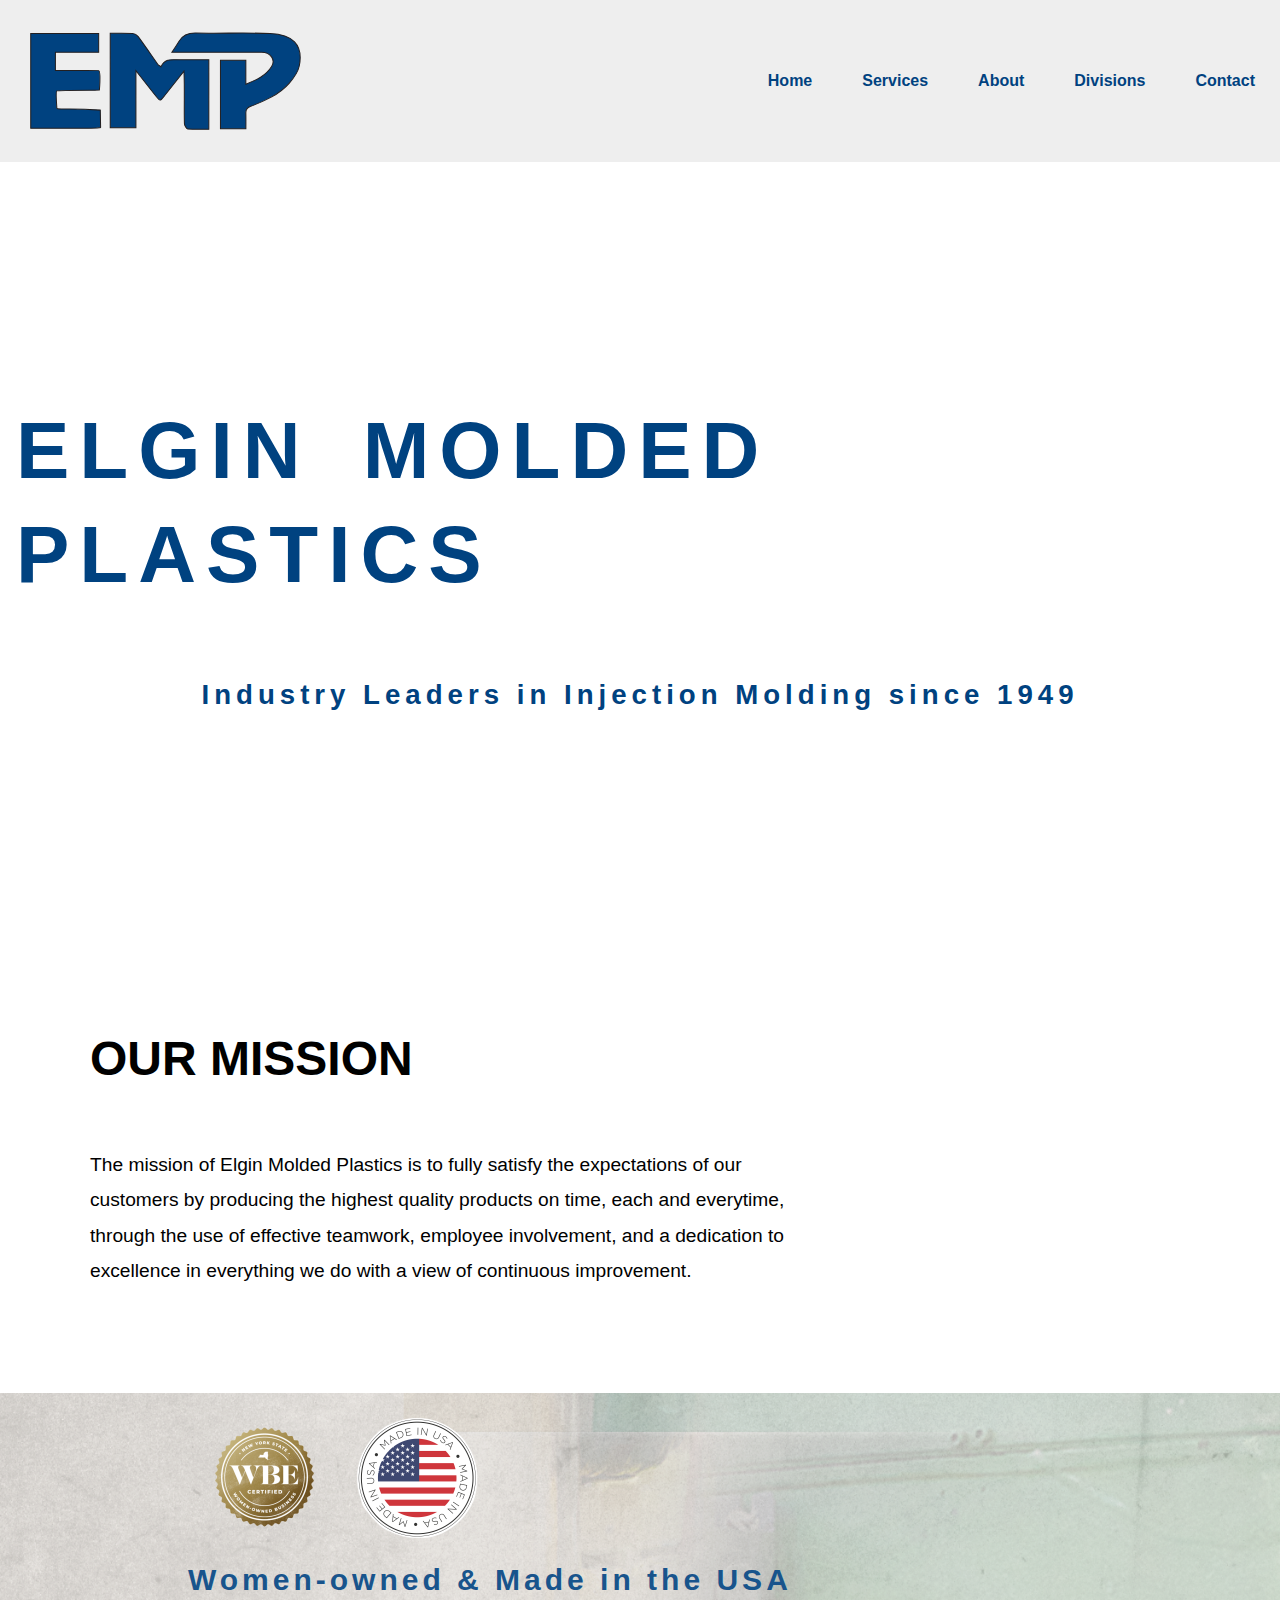
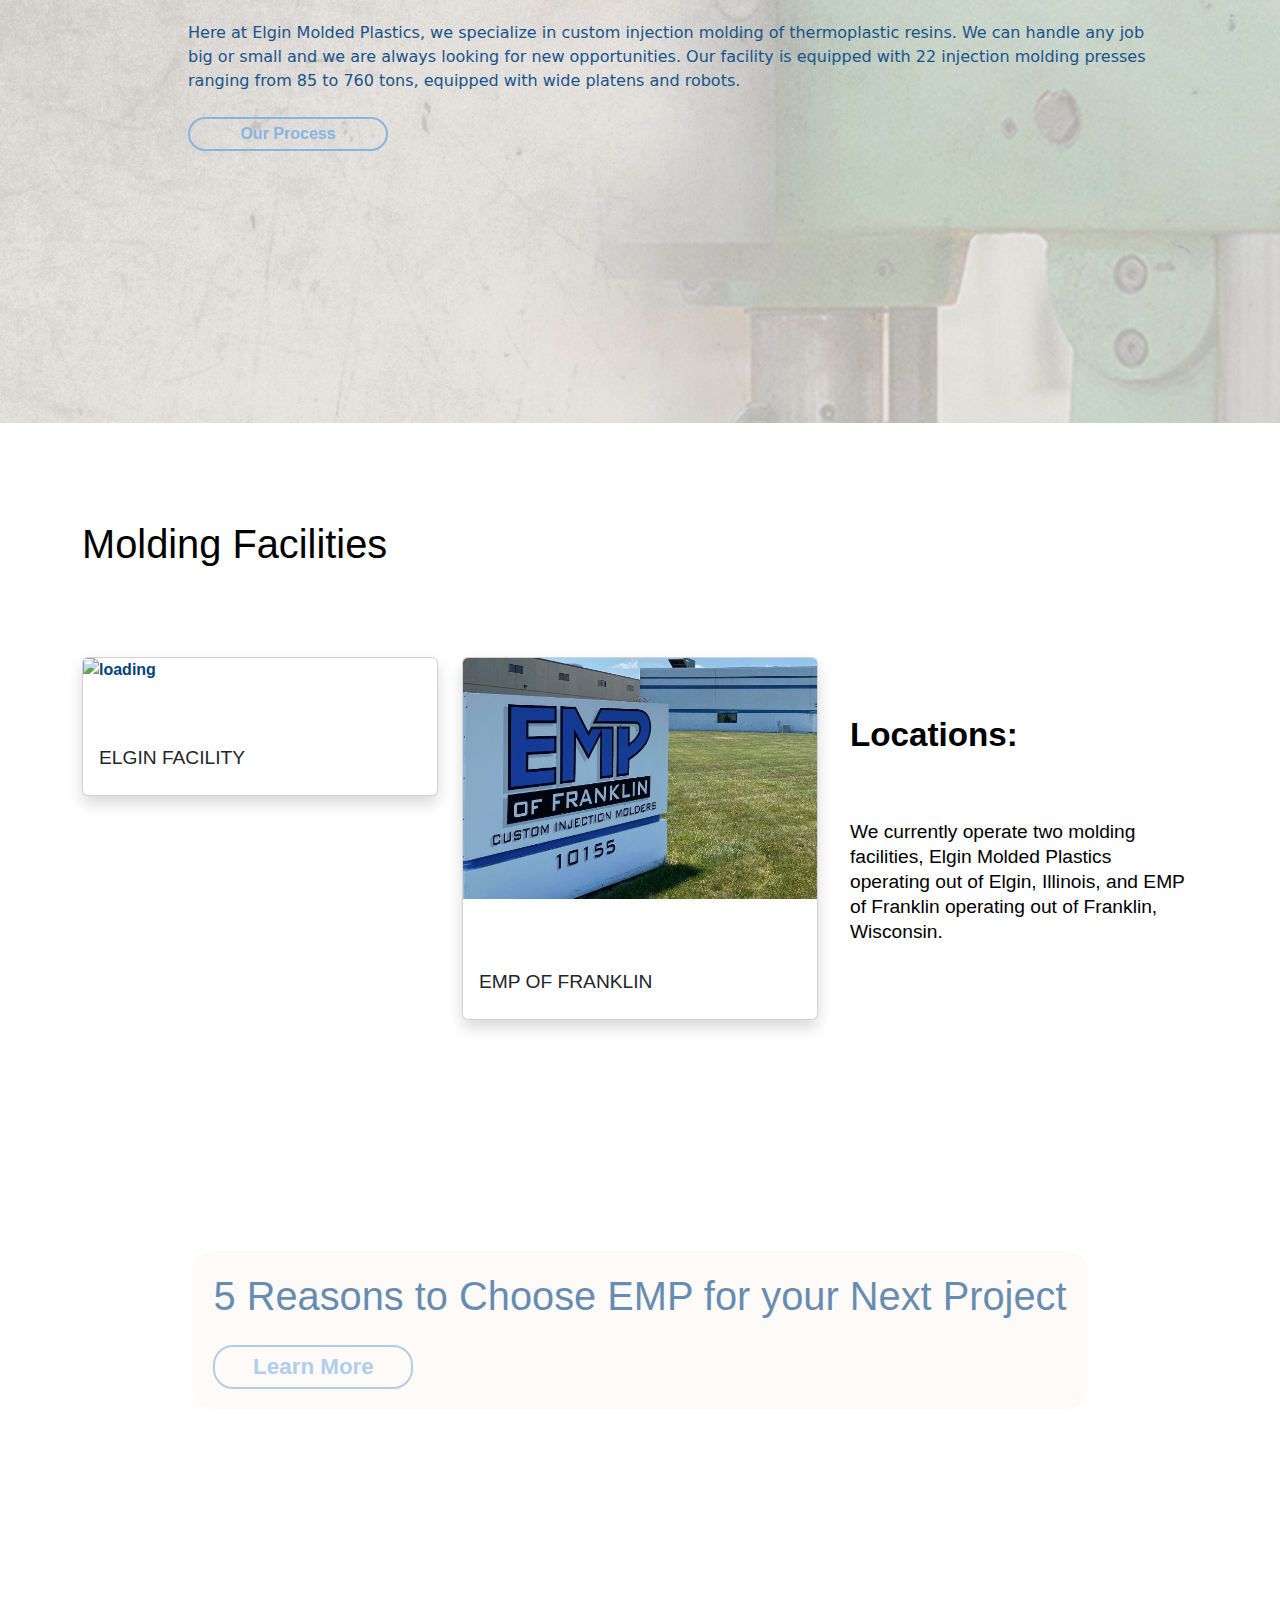
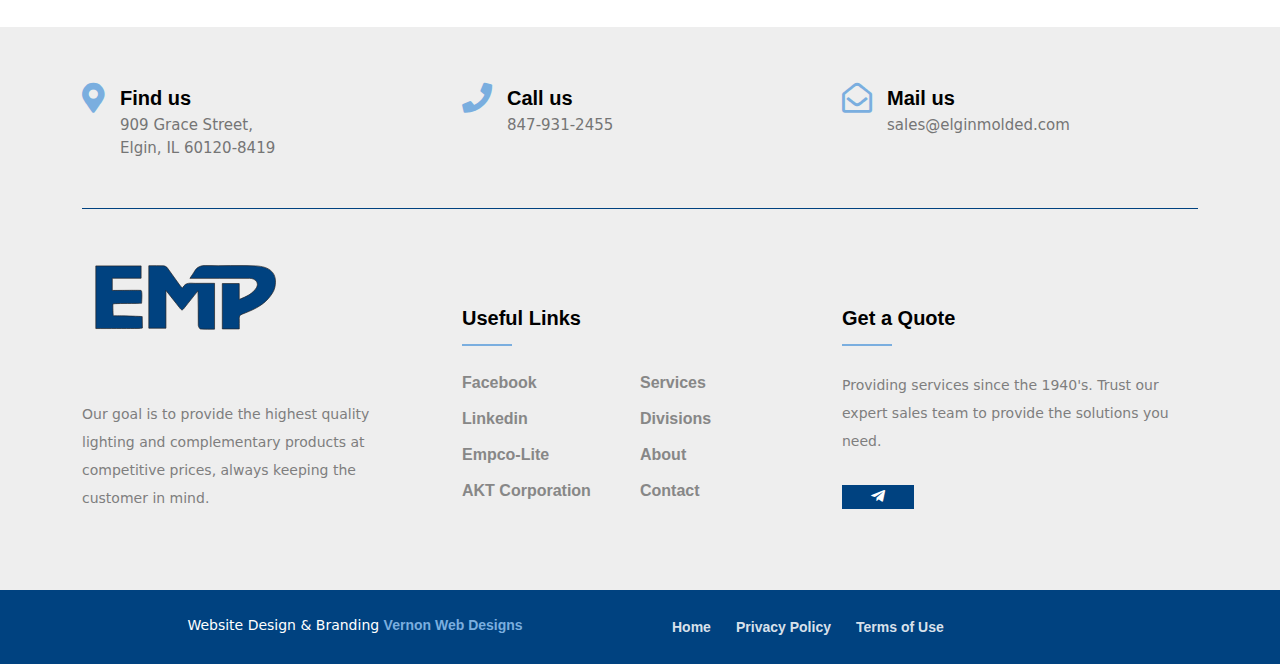
==== commit 64cc6891: "sony photos" ====
--- a/index.html
+++ b/index.html
@@ -25,12 +25,18 @@
         </ul>
     </nav>
 
-    <div class="big-image-home">
-        <div class="overlay-home">
-            <h1 style="letter-spacing: 5px; color: #004280; font-weight:bold; text-transform: uppercase; font-size: 50px;">Elgin Molded Plastics</h1>
-          <h3 style="color: #004280" class="">Industry Leaders in Injection Molding since 1949</h3>
-        </div>
-    </div>
+
+            <div class="overlay-home">
+                <h1 style="letter-spacing: 10px; word-spacing: 20px; color: #004280; font-weight:bold; text-transform: uppercase; font-size: 80px;">Elgin Molded Plastics</h1>
+                <h3 style="color: #004280; font-weight:bold; letter-spacing: 5px;" class="">Industry Leaders in Injection Molding since 1949</h3>
+            </div>
+            <video autoplay muted loop id="video">                
+                <source src="static/sony-photos/C0032.mp4" type="video/mp4">
+            </video>
+
+
+    
+
 
 
 
@@ -52,12 +58,13 @@
     <div class="big-image-facility">
         <div class="overlay-facility">
             <div class="container">
+                <img  class="img-responsive" src="static/wbe.png" style="width:100%; height:auto; max-width:150px;">
                 <img  class="img-responsive" src="static/made-in-usa-stamp.png" style="width:100%; height:auto; max-width:150px;">
             </div>
             <div class="container">
                     <div class="row">
                         <div class="col d-flex align-items-center ">
-                            <h1 style="letter-spacing: 4px; color: #004280; font-weight:bold; font-size: 30px;">Made in the USA</h1>
+                            <h1 style="letter-spacing: 4px; color: #004280; font-weight:bold; font-size: 30px;">Women-owned & Made in the USA</h1>
                     </div>
                 <div class="row">
                     <p style="color: #004280; font-size: 16px;" class="">Here at Elgin Molded Plastics, we specialize in custom injection molding of thermoplastic resins. We can handle any job big or small and we are always looking for new opportunities. Our facility is equipped with 22 injection molding presses ranging from 85 to 760 tons, equipped with wide platens and robots.</h3>
@@ -75,7 +82,7 @@
         <div class="col-sm-12 col-md-4 mb-5">
           <div class="card shadow">
             <div class="cutter position-relative">
-                <a href="https://www.facebook.com/Elgin-Molded-Plastics-104482072345302"><img src="static/IMG_7493_Fotor.jpg" style="width:100%; height:auto; max-height:280px;" class="card-img-top" alt="loading"></a>
+                <a href="https://www.facebook.com/Elgin-Molded-Plastics-104482072345302"><img src="static/sony-photos/DSC02075.jpg" style="width:100%; height:auto; max-height:280px;" class="card-img-top" alt="loading"></a>
             </div>
             <div class="card-body">
               <h5 class="card-title text-uppercase">Elgin Facility</h5>
--- a/css/main.css
+++ b/css/main.css
@@ -496,6 +496,17 @@
   justify-content: center;
 }
 
+#video {
+  background-size: cover;
+  width: 100vw;
+  height: 90vh;
+  -o-object-fit: cover;
+     object-fit: cover;
+  position: relative;
+  opacity: 100%;
+  z-index: -1;
+}
+
 @media (max-width: 800px) {
   .img-responsive {
     height: 100%;
@@ -509,7 +520,7 @@
   background-size: cover;
   opacity: 100%;
   background-position: 5% 10%;
-  background-image: url("/static/emp.png");
+  background-image: url("/static/sony-photos/DSC02014.jpg");
 }
 
 .big-image-quality {
@@ -568,14 +579,14 @@
 
 .overlay-home {
   position: absolute;
-  height: 100%;
+  height: 90%;
   width: 100%;
   display: flex;
-  padding: 2rem;
+  padding: 1rem;
   align-items: center;
   justify-content: center;
   flex-direction: column;
-  background-color: rgba(255, 255, 255, 0.519);
+  background-color: rgba(255, 255, 255, 0.641);
 }
 
 .product-line-container {
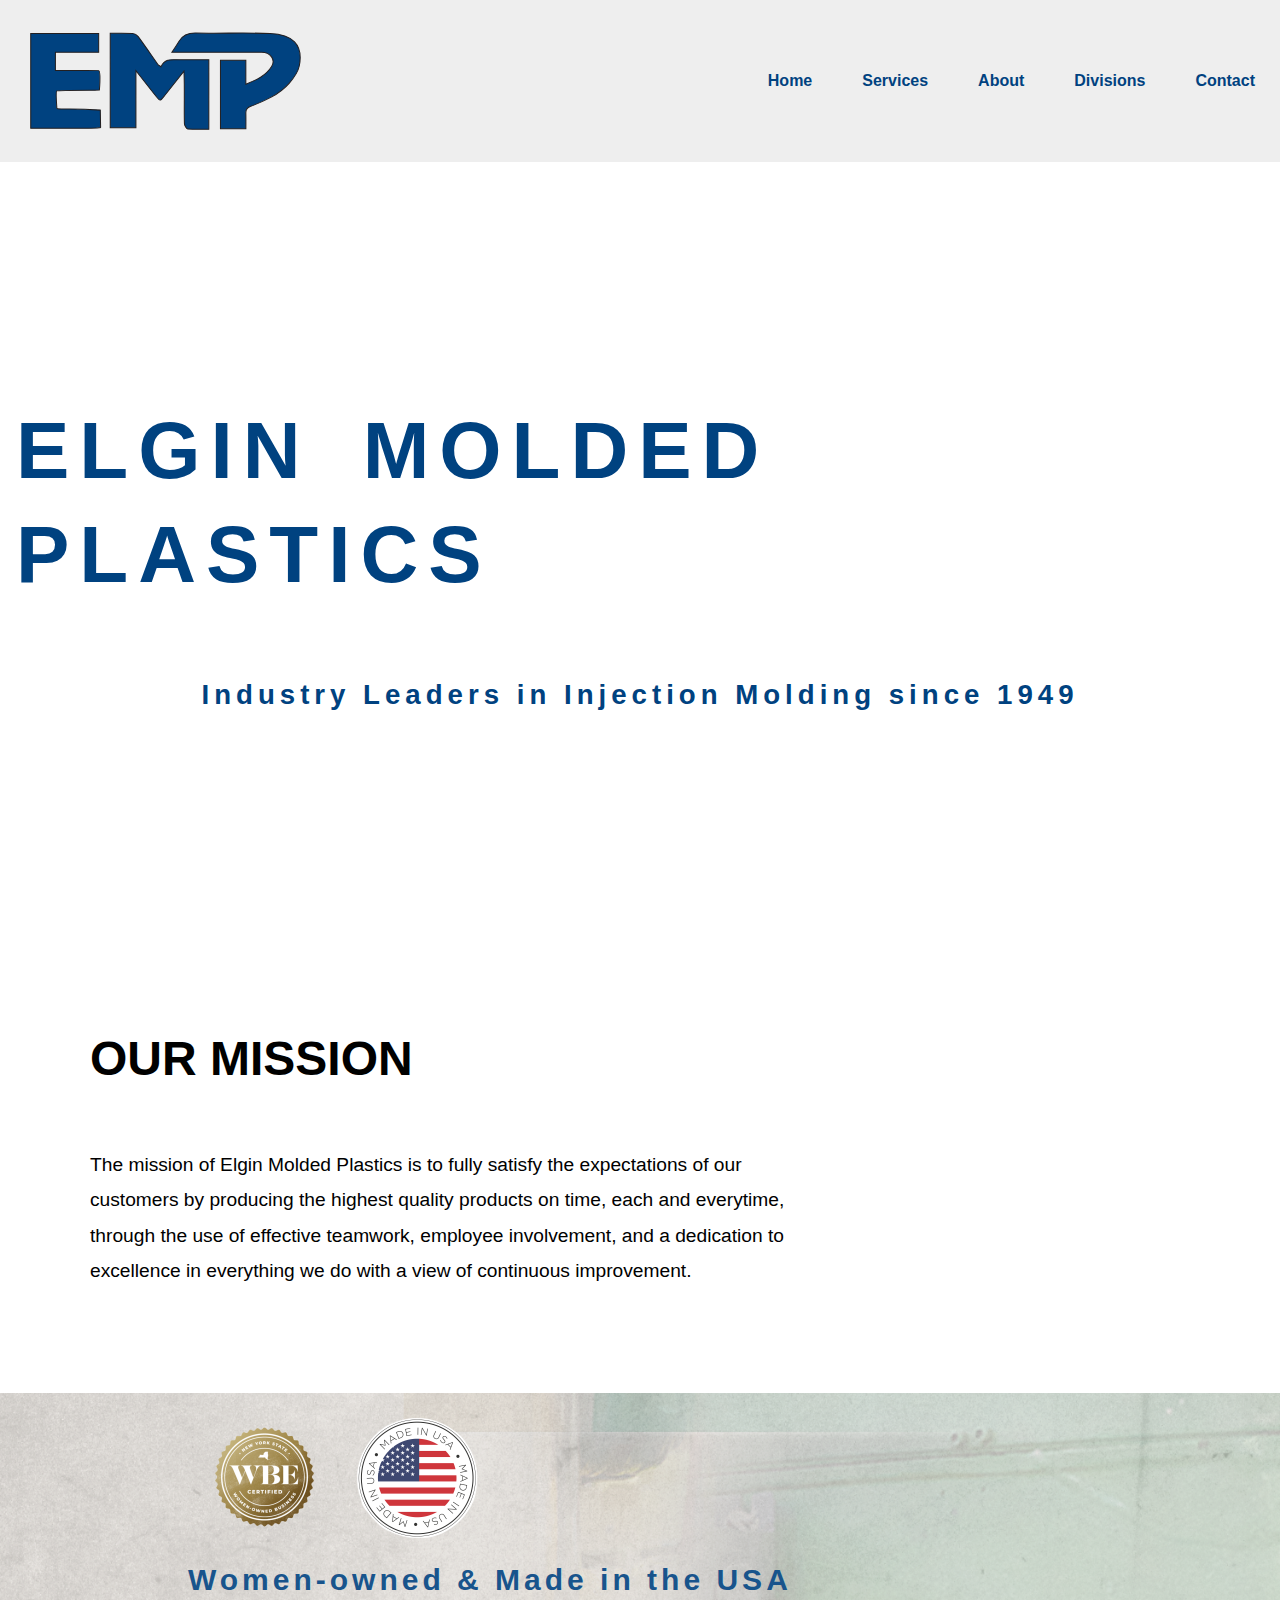
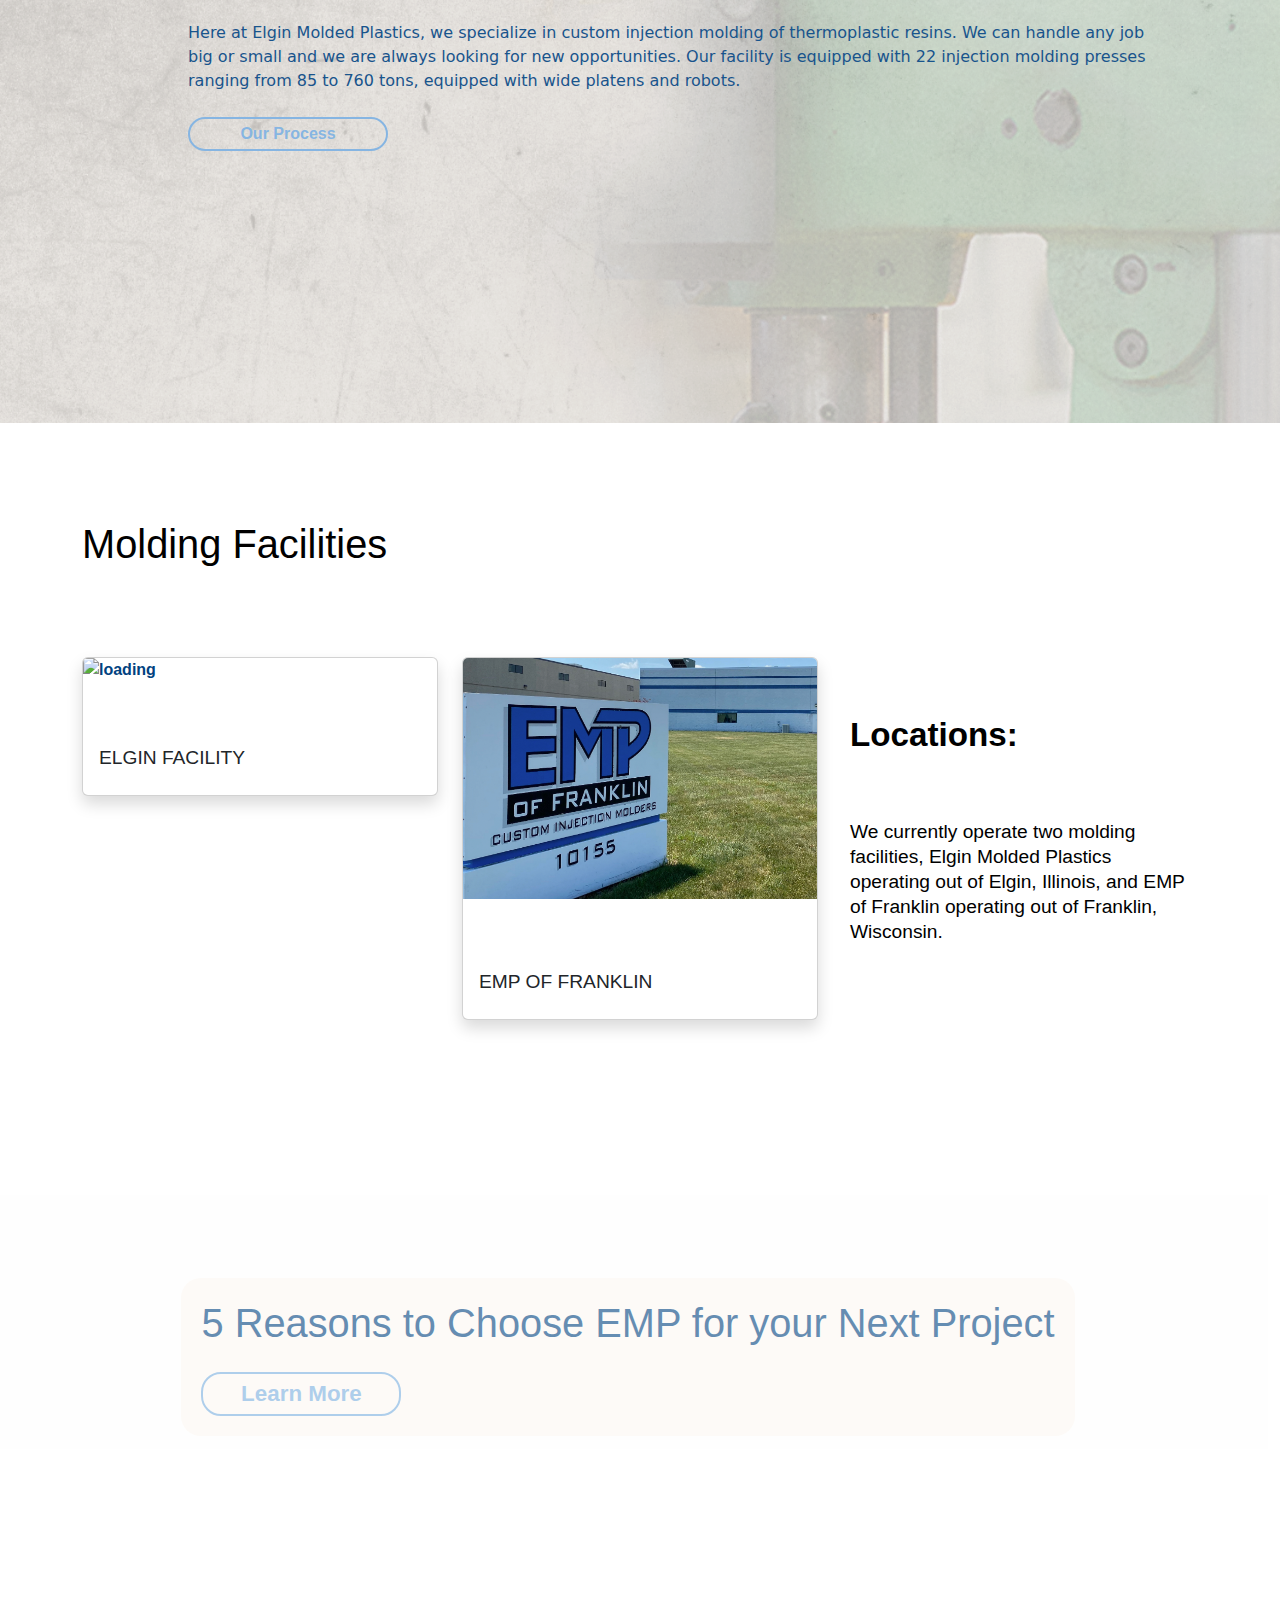
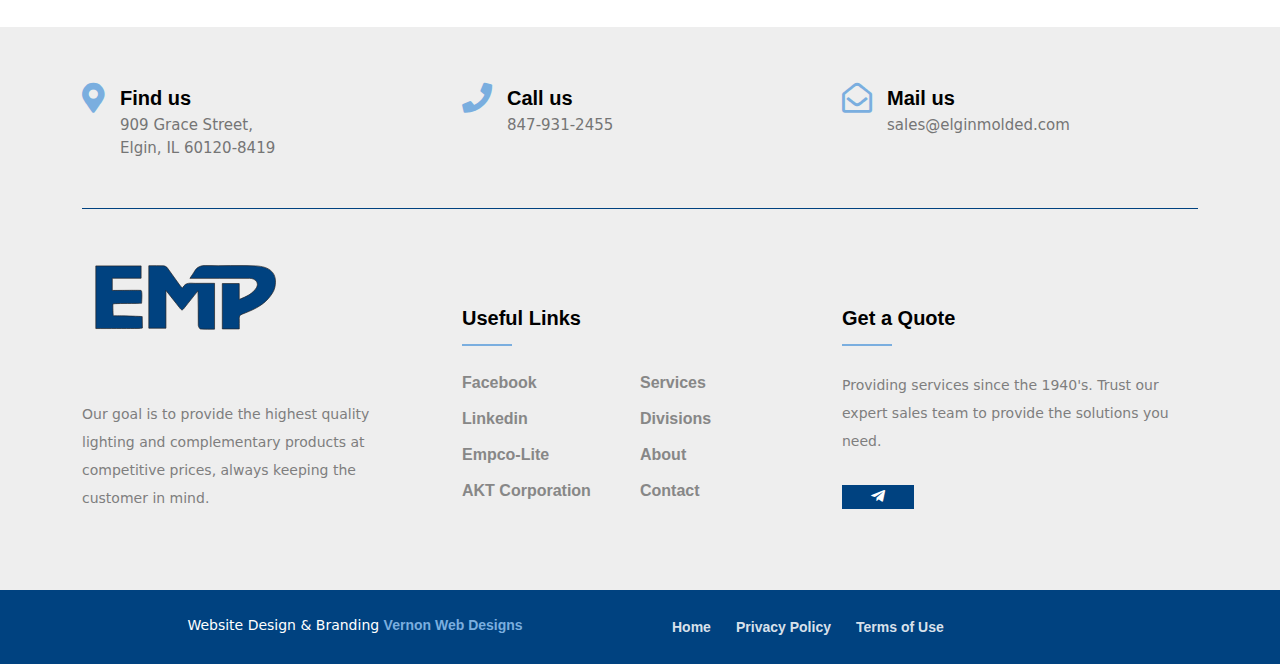
==== commit 62bca4a8: "photos and videos" ====
--- a/index.html
+++ b/index.html
@@ -31,7 +31,7 @@
                 <h3 style="color: #004280; font-weight:bold; letter-spacing: 5px;" class="">Industry Leaders in Injection Molding since 1949</h3>
             </div>
             <video autoplay muted loop id="video">                
-                <source src="static/sony-photos/C0032.mp4" type="video/mp4">
+                <source src="static/sony-photos/Sequence 01_1.mp4" type="video/mp4">
             </video>
 
 
@@ -114,7 +114,7 @@
 
     <div class="row">
         <div class="big-image-quality">
-            <div class="overlay-home">
+            <div class="overlay-divisions">
                 <div class="product-line-container">
                     <h1 class="" style="color:#004280">5 Reasons to Choose EMP for your Next Project</h1>
                     <div><a href="chooseemp.html" class="btn">Learn More</a></div>
--- a/css/main.css
+++ b/css/main.css
@@ -530,7 +530,7 @@
   background-size: cover;
   opacity: 60%;
   background-position: 70% 70%;
-  background-image: url("/static/plant_pictures/IMG_7465_Fotor.jpg");
+  background-image: url("/static/sony-photos/DSC01999.jpg");
 }
 
 .big-image-services {
@@ -586,7 +586,19 @@
   align-items: center;
   justify-content: center;
   flex-direction: column;
-  background-color: rgba(255, 255, 255, 0.641);
+  background-color: rgba(255, 255, 255, 0.721);
+}
+
+.overlay {
+  position: absolute;
+  height: 100%;
+  width: 100%;
+  display: flex;
+  padding: 1rem;
+  align-items: center;
+  justify-content: center;
+  flex-direction: column;
+  background-color: rgba(255, 255, 255, 0.721);
 }
 
 .product-line-container {
@@ -715,7 +727,7 @@
   position: relative;
   background-size: cover;
   background-position: 50% 50%;
-  background-image: url("../static//emp.png");
+  background-image: url("/static/sony-photos/DSC02053.jpg");
 }
 
 .overlay-divisions {
@@ -1405,7 +1417,8 @@
 #tab-two:checked ~ .tabs #tab-two-label,
 #tab-three:checked ~ .tabs #tab-three-label,
 #tab-four:checked ~ .tabs #tab-four-label,
-#tab-five:checked ~ .tabs #tab-five-label {
+#tab-five:checked ~ .tabs #tab-five-label,
+#tab-six:checked ~ .tabs #tab-six-label {
   background-color: #fff;
   cursor: default;
   border-left-color: #004280;
@@ -1415,7 +1428,8 @@
 #tab-two:checked ~ .tabs #tab-two-panel,
 #tab-three:checked ~ .tabs #tab-three-panel,
 #tab-four:checked ~ .tabs #tab-four-panel,
-#tab-five:checked ~ .tabs #tab-five-panel {
+#tab-five:checked ~ .tabs #tab-five-panel,
+#tab-six:checked ~ .tabs #tab-six-panel {
   display: block;
 }
 
@@ -1445,6 +1459,9 @@
   .flex-tabs #tab-five-label {
     order: 9;
   }
+  .flex-tabs #tab-six-label {
+    order: 11;
+  }
   .flex-tabs #tab-one-panel {
     order: 2;
   }
@@ -1459,19 +1476,24 @@
   }
   .flex-tabs #tab-five-panel {
     order: 10;
+  }
+  .flex-tabs #tab-six-panel {
+    order: 12;
   }
   #tab-one:checked ~ .tabs #tab-one-label,
 #tab-two:checked ~ .tabs #tab-two-label,
 #tab-three:checked ~ .tabs #tab-three-label,
 #tab-four:checked ~ .tabs #tab-four-label,
-#tab-four:checked ~ .tabs #tab-five-label {
+#tab-five:checked ~ .tabs #tab-five-label,
+#tab-six:checked ~ .tabs #tab-six-label {
     border-bottom: none;
   }
   #tab-one:checked ~ .tabs #tab-one-panel,
 #tab-two:checked ~ .tabs #tab-two-panel,
 #tab-three:checked ~ .tabs #tab-three-panel,
 #tab-four:checked ~ .tabs #tab-four-panel,
-#tab-five:checked ~ .tabs #tab-five-panel {
+#tab-five:checked ~ .tabs #tab-five-panel,
+#tab-six:checked ~ .tabs #tab-six-panel {
     border-bottom: 1px solid #ccc;
   }
 }/*# sourceMappingURL=main.css.map */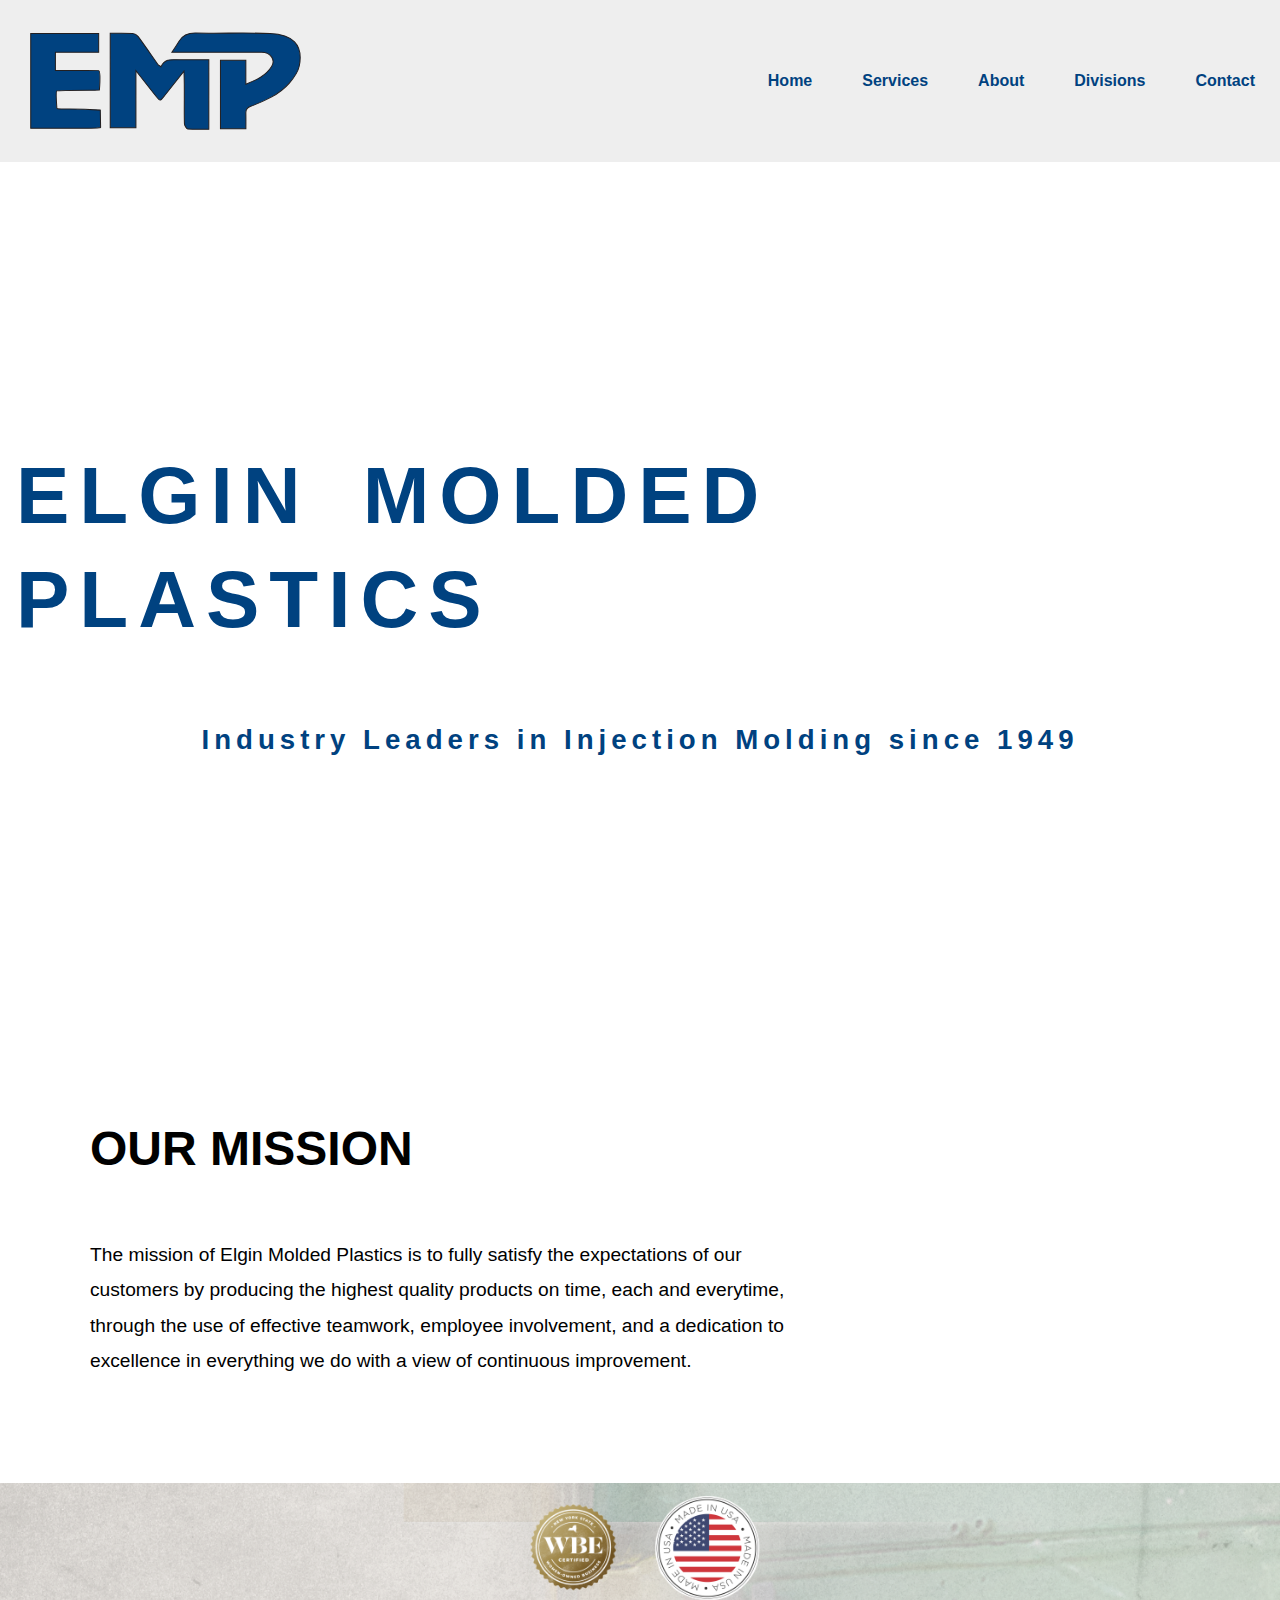
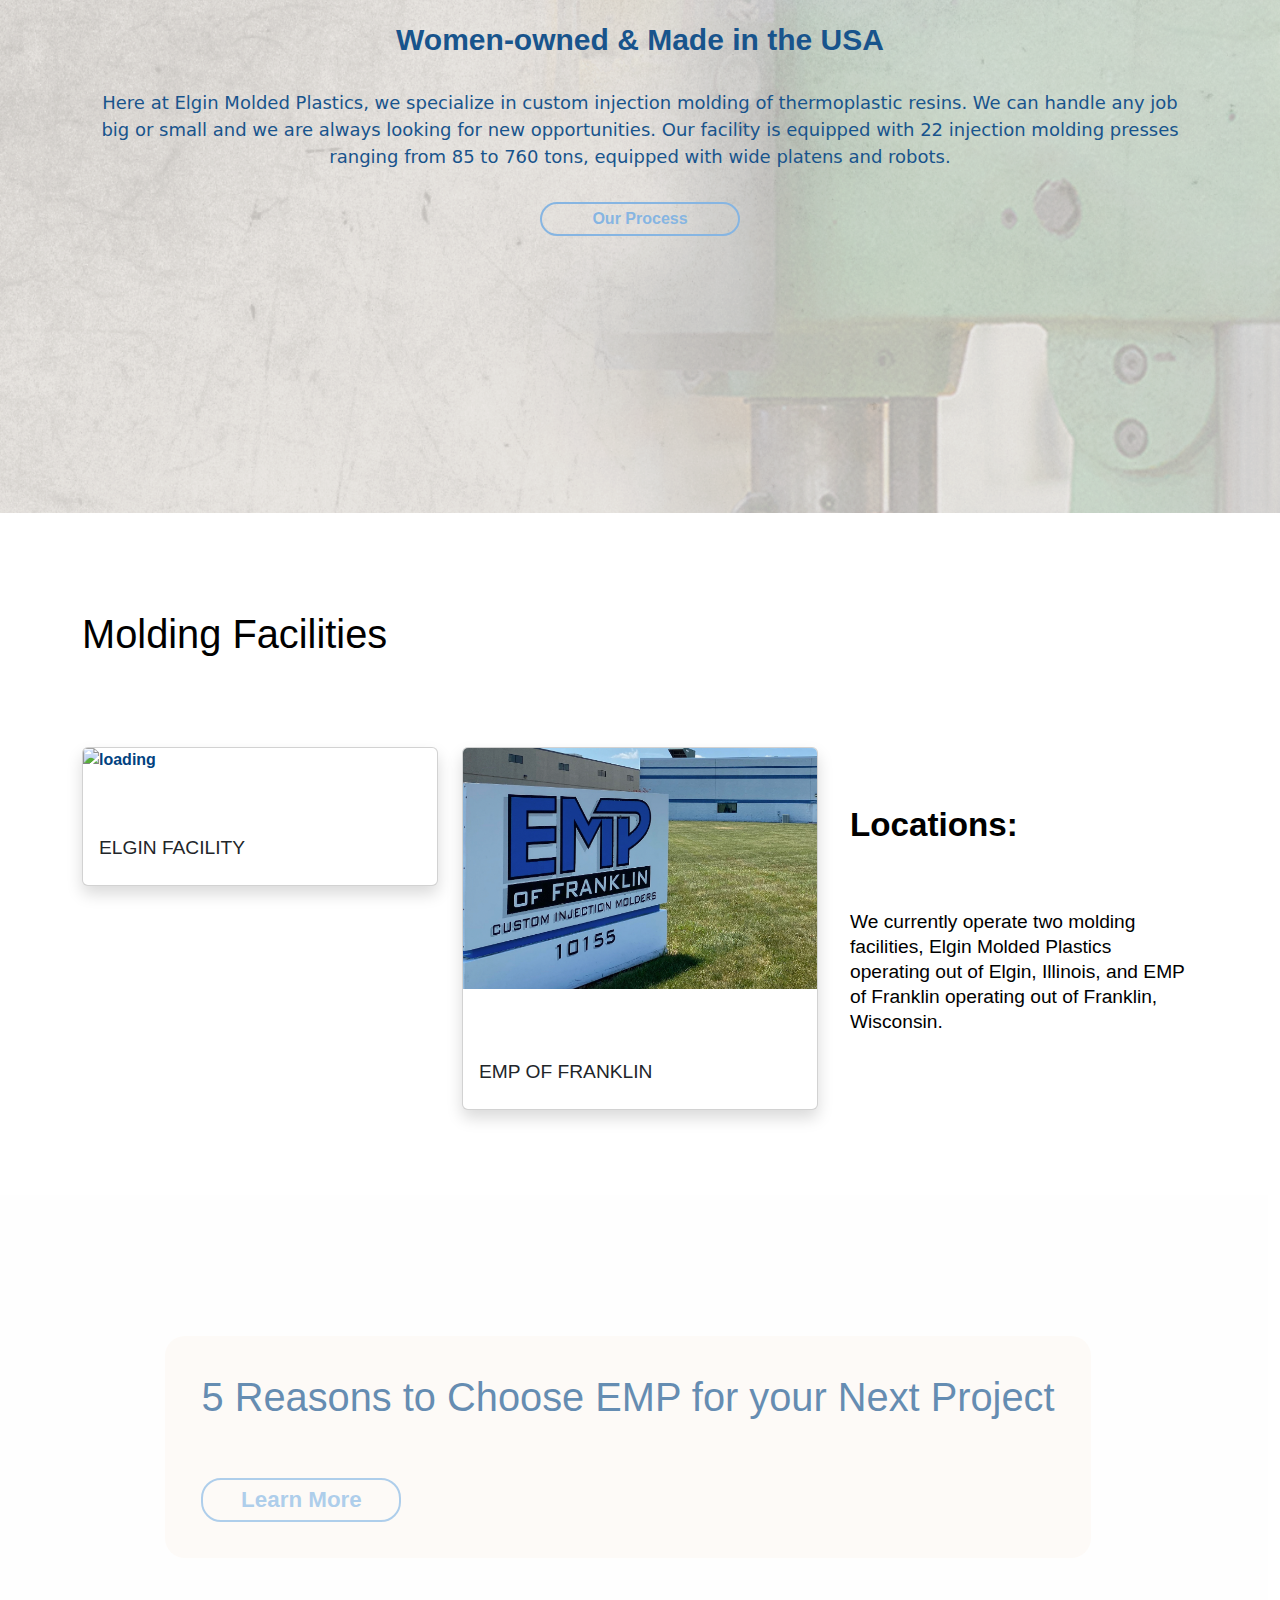
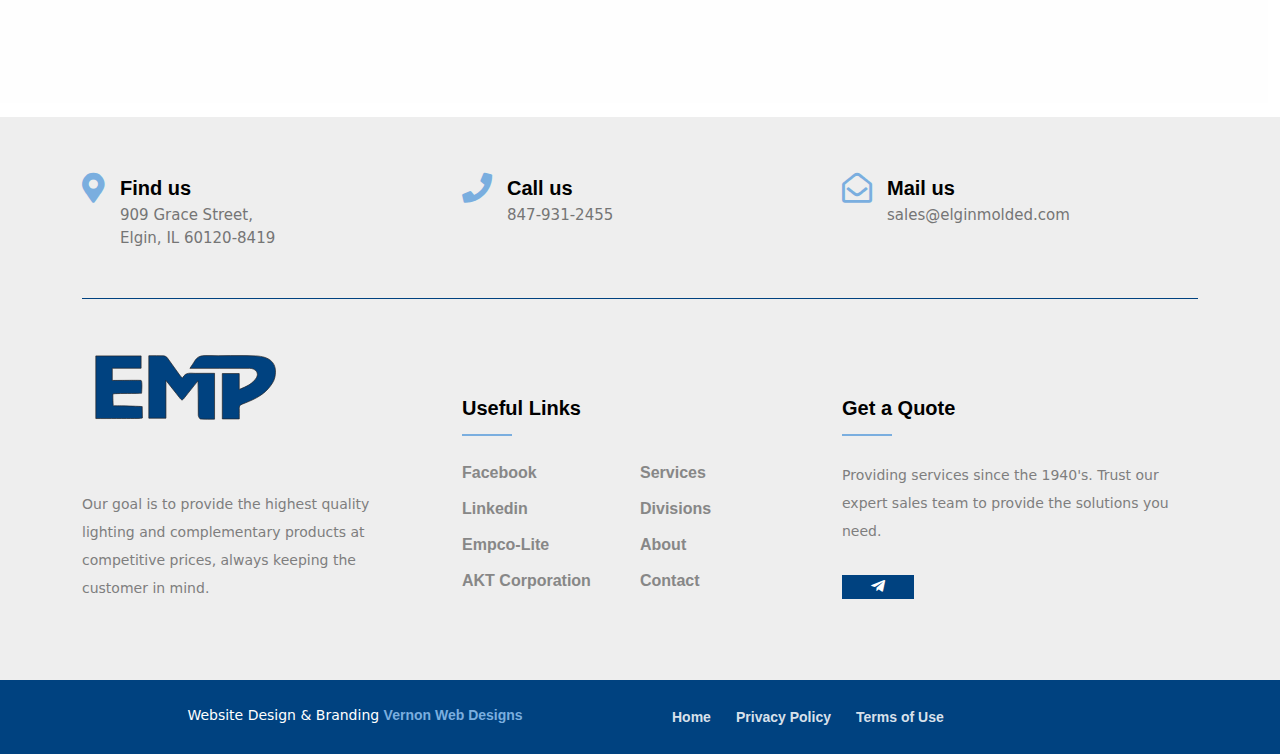
==== commit 4dae0063: "video and overlay edits" ====
--- a/index.html
+++ b/index.html
@@ -27,7 +27,7 @@
 
 
             <div class="overlay-home">
-                <h1 style="letter-spacing: 10px; word-spacing: 20px; color: #004280; font-weight:bold; text-transform: uppercase; font-size: 80px;">Elgin Molded Plastics</h1>
+                <h1  class="large-text" style="letter-spacing: 10px; word-spacing: 20px; color: #004280; font-weight:bold; text-transform: uppercase;">Elgin Molded Plastics</h1>
                 <h3 style="color: #004280; font-weight:bold; letter-spacing: 5px;" class="">Industry Leaders in Injection Molding since 1949</h3>
             </div>
             <video autoplay muted loop id="video">                
@@ -56,22 +56,26 @@
     </div>
 
     <div class="big-image-facility">
-        <div class="overlay-facility">
+        
             <div class="container">
-                <img  class="img-responsive" src="static/wbe.png" style="width:100%; height:auto; max-width:150px;">
-                <img  class="img-responsive" src="static/made-in-usa-stamp.png" style="width:100%; height:auto; max-width:150px;">
-            </div>
-            <div class="container">
-                    <div class="row">
-                        <div class="col d-flex align-items-center ">
-                            <h1 style="letter-spacing: 4px; color: #004280; font-weight:bold; font-size: 30px;">Women-owned & Made in the USA</h1>
-                    </div>
                 <div class="row">
-                    <p style="color: #004280; font-size: 16px;" class="">Here at Elgin Molded Plastics, we specialize in custom injection molding of thermoplastic resins. We can handle any job big or small and we are always looking for new opportunities. Our facility is equipped with 22 injection molding presses ranging from 85 to 760 tons, equipped with wide platens and robots.</h3>
+                    <div class="col d-flex flex-column align-items-center justify-content-center">
+                    <div class=""><img   src="static/wbe.png" style="width:100%; height:auto; max-width:130px;">
+                    <img   src="static/made-in-usa-stamp.png" style="width:100%; height:auto; max-width:130px;"></div>
+            
+
+            
+                 
+                      
+                            <h1 style="color: #004280; font-weight:bold; font-size: 30px;">Women-owned & Made in the USA</h1>
+               
+           
+                    <p style="color: #004280; font-size: 18px;" class="p-2 text-center">Here at Elgin Molded Plastics, we specialize in custom injection molding of thermoplastic resins. We can handle any job big or small and we are always looking for new opportunities. Our facility is equipped with 22 injection molding presses ranging from 85 to 760 tons, equipped with wide platens and robots.</h3>
                         <div><a href="process.html" class="btn mt-4" style="font-size:16px;">Our Process</a></div>
                 </div>
             </div>
-        </div>
+            </div>
+      
     </div>
 </div>
 
@@ -114,10 +118,10 @@
 
     <div class="row">
         <div class="big-image-quality">
-            <div class="overlay-divisions">
+            <div class="overlay-divisions p-5">
                 <div class="product-line-container">
-                    <h1 class="" style="color:#004280">5 Reasons to Choose EMP for your Next Project</h1>
-                    <div><a href="chooseemp.html" class="btn">Learn More</a></div>
+                    <h1 class="p-3" style="color:#004280">5 Reasons to Choose EMP for your Next Project</h1>
+                    <div class="p-3"><a href="chooseemp.html" class="btn">Learn More</a></div>
                 </div>
             </div>
         </div>
--- a/css/main.css
+++ b/css/main.css
@@ -362,6 +362,15 @@
   color: rgba(255, 255, 255, 0.857);
 }
 
+.large-text {
+  font-size: 80px;
+}
+
+@media (max-width: 700px) {
+  .large-text {
+    font-size: 45px;
+  }
+}
 .pinside10 {
   padding: 10px;
 }
@@ -499,7 +508,7 @@
 #video {
   background-size: cover;
   width: 100vw;
-  height: 90vh;
+  height: 100vh;
   -o-object-fit: cover;
      object-fit: cover;
   position: relative;
@@ -514,7 +523,7 @@
   }
 }
 .big-image-home {
-  height: 60vh;
+  height: 100vh;
   width: 100vw;
   position: relative;
   background-size: cover;
@@ -555,13 +564,12 @@
 
 .overlay-facility {
   position: absolute;
-  height: 50%;
-  width: 80%;
-  top: 10px;
-  right: 5rem;
+  height: 100%;
+  width: 90%;
+  top: 15px;
   display: flex;
-  align-items: flex-start;
-  justify-content: right;
+  align-items: center;
+  justify-content: center;
   flex-direction: column;
 }
 
@@ -579,7 +587,7 @@
 
 .overlay-home {
   position: absolute;
-  height: 90%;
+  height: 100%;
   width: 100%;
   display: flex;
   padding: 1rem;
